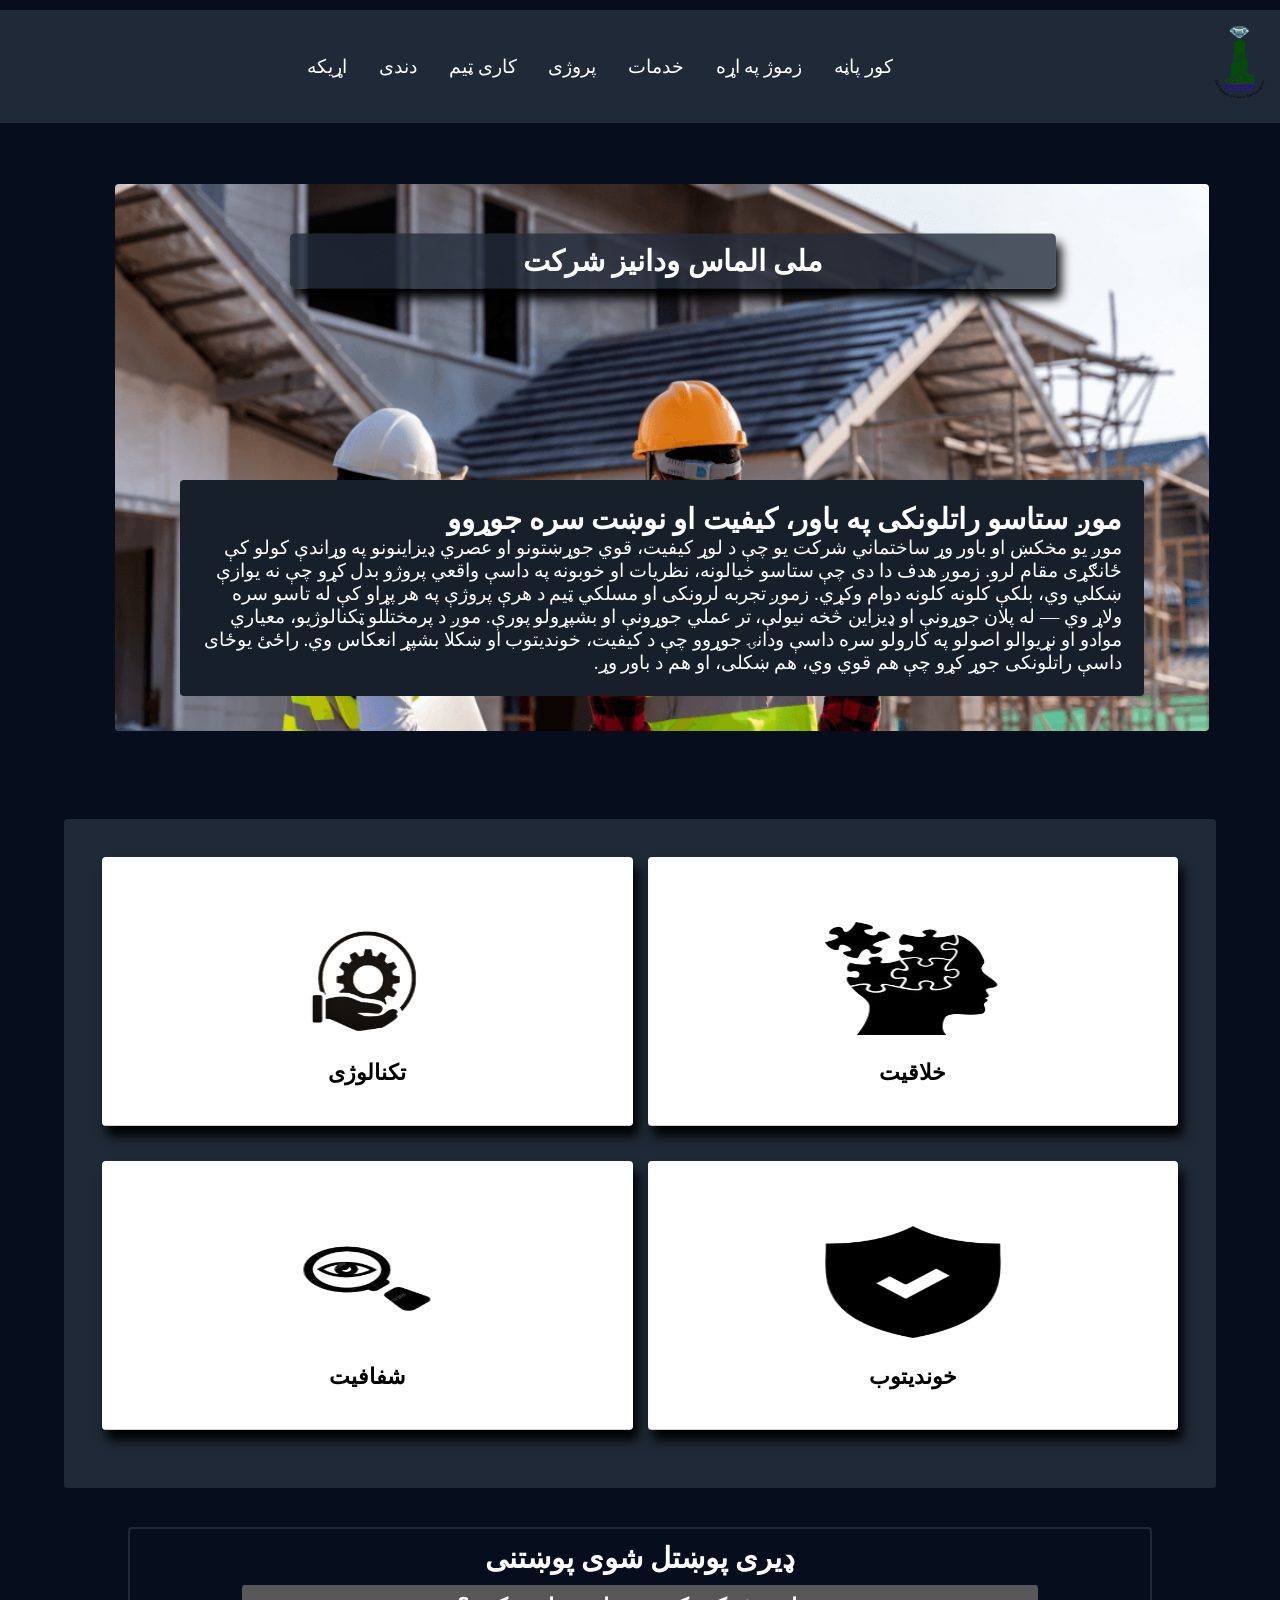
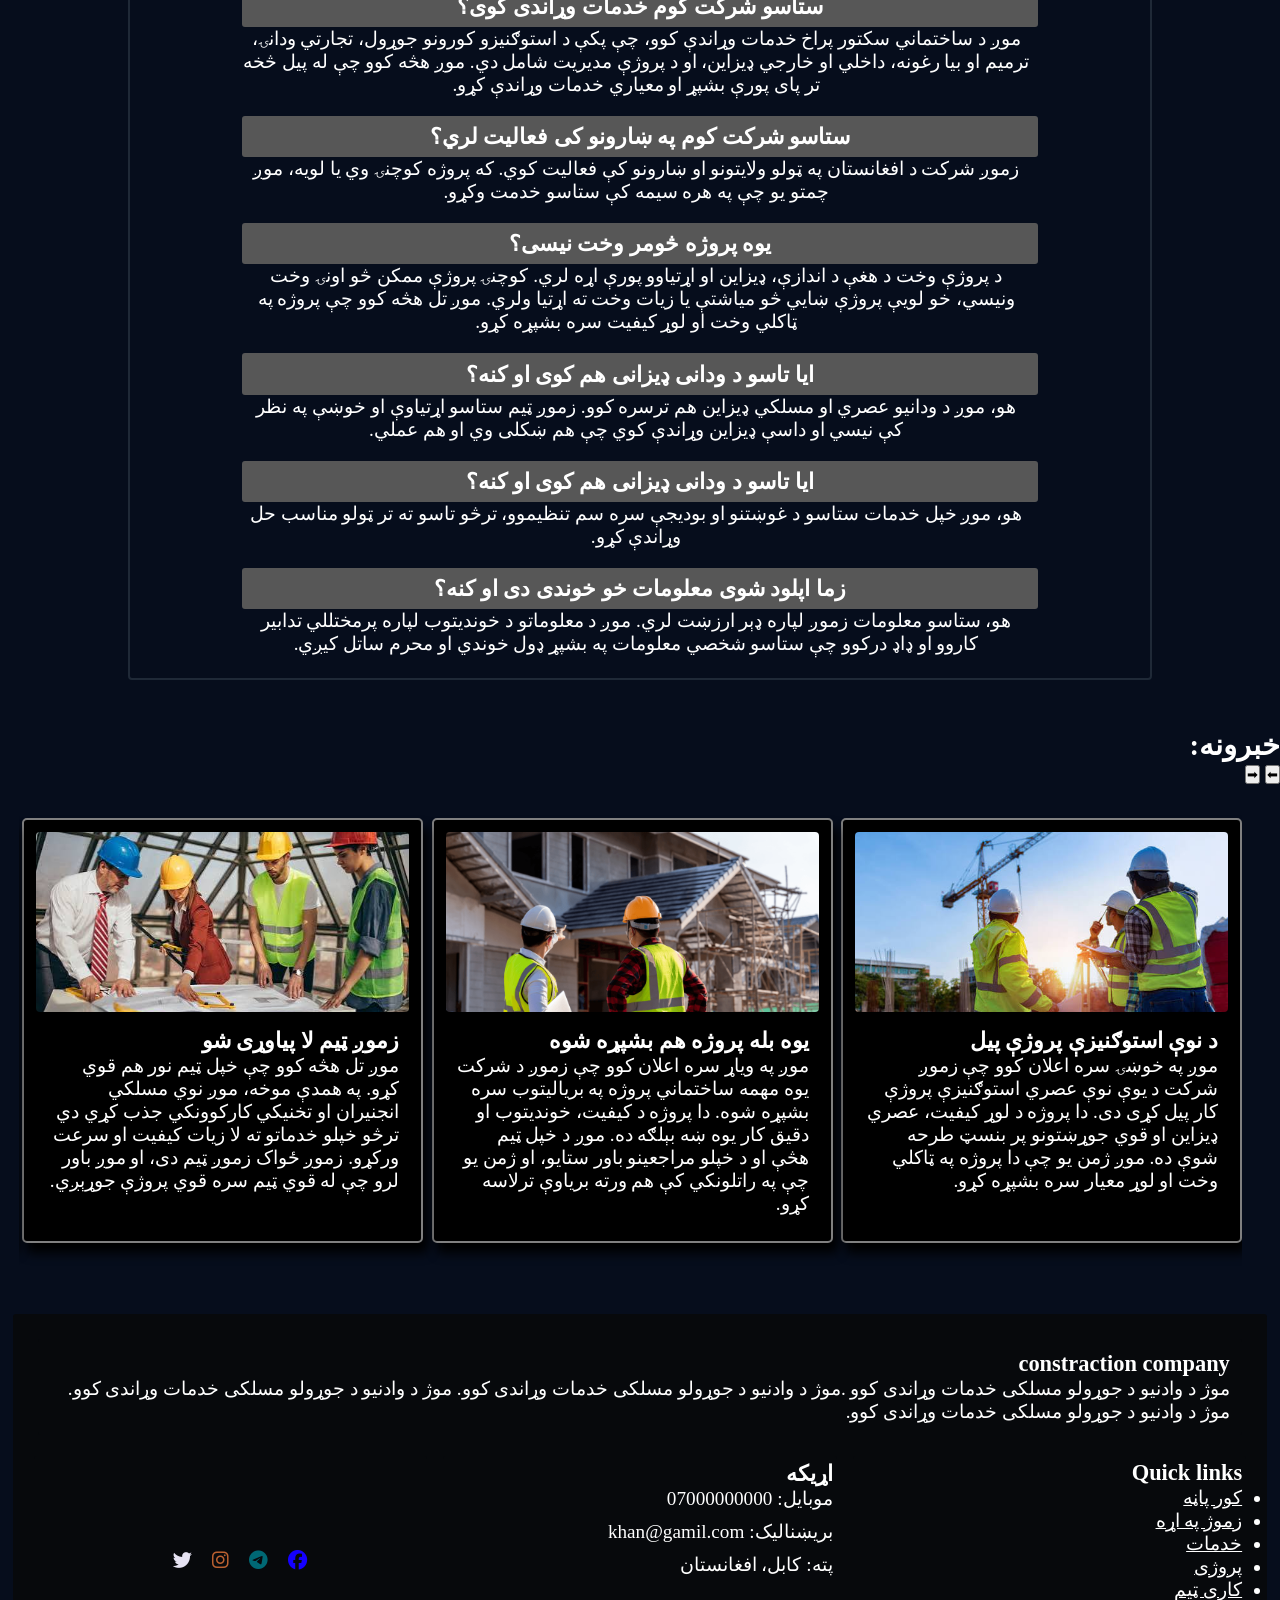
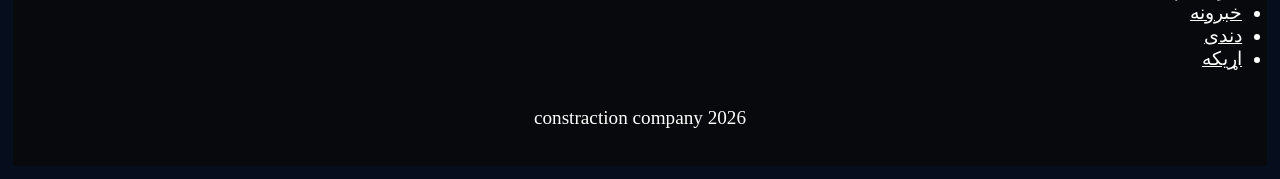
==== index.html @ b36647f8 "about page added and header become sticky" ====
<!DOCTYPE html>
<html lang="ps" dir="rtl">

<head>
    <meta charset="UTF-8">
    <meta name="viewport" content="width=device-width, initial-scale=1.0">
    <link rel="stylesheet" href="https://cdnjs.cloudflare.com/ajax/libs/font-awesome/6.5.0/css/all.min.css">
    <title>mali almas constraction company</title>
    <link rel="stylesheet" href="style/style.css">
    <link rel="stylesheet" href="style/header.css">
    <link rel="stylesheet" href="style/footer.css">
    <link rel="stylesheet" href="images">
    <link rel="stylesheet" href="style/Hero_section.css">
    <link rel="stylesheet" href="style/faq_section.css">
    <link rel="stylesheet" href="style/card-3.css">
</head>


<body>

    <header>
        <nav>
            <div class="navigation">
                <div class="logo">
                    <img src="logo/Logo-removebg-preview.png" alt="">
                </div>
                <div class="menu-bar">
                    <ul class="menu-list">
                        <li><a href="#">کور پاڼه</a></li>
                        <li><a href="about.html">زموژ په اړه</a></li>
                        <li><a href="services.html">خدمات</a></li>
                        <li><a href="project.html">پروژی</a></li>
                        <li><a href="#">کاری ټیم</a></li>
                        <li><a href="#">دندی</a></li>
                        <li><a href="contact.html">اړیکه</a></li>
                    </ul>
                </div>
            </div>
        </nav>
    </header>


    <section id="Hero_section">
        <div class="hero_div">

            <div class="company-name-image">
                <div id="company-name">
                    <h1><b>ملی الماس ودانیز شرکت</b></h1>
                </div>
                <img src="images/hero_section/77.png" alt="">
            </div>
            <br>
            <div id="company_ifno">
                <h2><b>موږ ستاسو راتلونکی په باور، کیفیت او نوښت سره جوړوو</b></h2>
                <p>
                    موږ یو مخکښ او باور وړ ساختماني شرکت یو چې د لوړ کیفیت، قوي جوړښتونو او عصري ډیزاینونو په وړاندې
                    کولو کې ځانګړی مقام لرو. زموږ هدف دا دی چې ستاسو خیالونه، نظریات او خوبونه په داسې واقعي پروژو
                    بدل کړو چې نه یوازې ښکلي وي، بلکې کلونه کلونه دوام وکړي.

                    زموږ تجربه لرونکی او مسلکي ټیم د هرې پروژې په هر پړاو کې له تاسو سره ولاړ وي — له پلان جوړونې او
                    ډیزاین څخه نیولې، تر عملي جوړونې او بشپړولو پورې. موږ د پرمختللو ټکنالوژیو، معیاري موادو او
                    نړیوالو اصولو په کارولو سره داسې ودانۍ جوړوو چې د کیفیت، خوندیتوب او ښکلا بشپړ انعکاس وي.

                    راځئ یوځای داسې راتلونکی جوړ کړو چې هم قوي وي، هم ښکلی، او هم د باور وړ.
                </p>
            </div>
        </div>

    </section>

    <!-- This is feature section  -->
    <section id="cr_tech_sec_cln_section">
        <div id="cr_tech_sec_cln">
            <div class="card"> <!-- creativity card -->
                <div class="card-image">
                    <img src="images/card_image/New/creativity.png" alt="">
                </div>
                <h3>خلاقیت</h3>

                <div class="overlay">
                    <h3>خلاقیت</h3>
                    <p class="card-p"> موږ باور لرو چې هره ودانۍ باید ځانګړې وی. زموږ ټیم د نوښت، تخیل او عصري ډیزاینونو
                        په کارولو
                        سره داسې جوړښتونه رامنځته کوي چې نه یوازې ښکلي وي، بلکې د کاروونکو اړتیاوې هم په بشپړ ډول
                        پوره کړي.
                        موږ هره پروژه د یوې نوې مفکورې په توګه ګورو، چیرته چې د رنګونو، شکلونو او فضاوو ترمنځ توازن
                        رامنځته کوو، ترڅو داسې چاپیریال جوړ شي چې الهام بخښونکی او ژوندی وي.
                        موږ ستاسو خیالونه په داسې خلاقانه واقعیت بدل کوو چې تل به وځلېږي.
                    </p>
                </div>
            </div>
            <div class="card"> <!-- technology card -->
                <div class="card-image">
                    <img src="images/card_image/New/technlogyn.png" alt="">
                </div>
                <h3>تکنالوژی</h3>

                <div class="overlay">
                    <h3>تکنالوژی</h3>
                    <p class="card-p">
                        موږ د نوې ټکنالوژۍ په کارولو سره ساختماني پروسې چټکې، دقیقې او اغېزمنې کوو. زموږ ټیم د
                        پرمختللو سافټویرونو، ډیجیټل ډیزاین او عصري ماشینونو څخه کار اخلي ترڅو هره پروژه په لوړ معیار
                        سره بشپړه شي.
                        له 3D ډیزاین څخه نیولې تر هوښیارو ساختماني حللارو پورې، موږ تل هڅه کوو چې نوښتونه خپلو پروژو
                        کې شامل کړو. دا موږ ته دا توان راکوي چې ستاسو لپاره داسې ودانۍ جوړې کړو چې د راتلونکي
                        اړتیاوې هم پوره کړي.
                    </p>
                </div>
            </div>
            <div class="card"> <!-- securty card -->
                <div class="card-image">
                    <img src="images/card_image/New/securityn.png" alt="">
                </div>
                <h3>خوندیتوب</h3>

                <div class="overlay">
                    <h3>خوندیتوب</h3>
                    <p class="card-p">موږ د هرې پروژې په هر پړاو کې د خوندیتوب اصول په جدي توګه تعقیبوو. زموږ لپاره د
                        کارکوونکو،
                        مراجعینو او چاپیریال خوندیتوب تر هر څه مهم دی.
                        موږ د نړیوالو معیارونو سره سم کار کوو او ډاډ ترلاسه کوو چې ټول ساختماني فعالیتونه په خوندي
                        او کنټرول شوي ډول ترسره شي. زموږ ټیم په دوامداره توګه روزل کیږي ترڅو د خطرونو مخنیوی وکړي او
                        خوندي کاري چاپیریال رامنځته کړي.
                        ځکه چې موږ باور لرو، یو قوي جوړښت هغه دی چې په خوندي ډول جوړ شوی وي.</p>
                </div>
            </div>
            <div class="card"> <!--  clean card -->
                <div class="card-image">
                    <img src="images/card_image/New/cleanN.png" alt="">
                </div>
                <h3>شفافیت</h3>

                <div class="overlay">
                    <h3>شفافیت</h3>
                    <p class="card-p">موږ خپلو مراجعینو سره په بشپړ صداقت او روڼتیا کار کوو. د پروژې له پیل .
                        موږ د لګښتونو، وخت او پرمختګ په اړه صادقانه معلومات وړاندې کوو، ترڅو ستاسو باور لا پیاوړی
                        شي. زموږ هدف یوازې پروژه بشپړول نه دي، بلکې د اوږدمهاله باور جوړول دي.
                        له موږ سره، هر څه واضح، ساده او د باور وړ دي.</p>
                </div>
            </div>
        </div>
    </section>



    <section id="FAQ-section">
        <div class="FAQ-section">
            <div id="faq-title">
                <h2>ډیری پوښتل شوی پوښتنی </h2>
            </div>

            <div class="faq_item">
                <div class="quistion">
                    <h3>ستاسو شرکت کوم خدمات وړاندی کوی؟</h3>
                </div>
                <div class="answer">
                    <p>موږ د ساختماني سکتور پراخ خدمات وړاندې کوو، چې پکې د استوګنیزو کورونو جوړول، تجارتي ودانۍ،
                        ترمیم او بیا رغونه، داخلي او خارجي ډیزاین، او د پروژې مدیریت شامل دي. موږ هڅه کوو چې له پیل
                        څخه تر پای پورې بشپړ او معیاري خدمات وړاندې کړو.
                    </p>
                </div>
            </div>

            <div class="faq_item">
                <div class="quistion">
                    <h3>ستاسو شرکت کوم په ښارونو کی فعالیت لري؟</h3>
                </div>
                <div class="answer">
                    <p>زموږ شرکت د افغانستان په ټولو ولایتونو او ښارونو کې فعالیت کوي. که پروژه کوچنۍ وي یا لویه،
                        موږ چمتو یو چې په هره سیمه کې ستاسو خدمت وکړو.
                    </p>
                </div>
            </div>

            <div class="faq_item">
                <div class="quistion">
                    <h3>یوه پروژه څومر وخت نیسی؟</h3>
                </div>
                <div class="answer">
                    <p>د پروژې وخت د هغې د اندازې، ډیزاین او اړتیاوو پورې اړه لري. کوچنۍ پروژې ممکن څو اونۍ وخت
                        ونیسي، خو لویې پروژې ښایي څو میاشتې یا زیات وخت ته اړتیا ولري. موږ تل هڅه کوو چې پروژه په
                        ټاکلي وخت او لوړ کیفیت سره بشپړه کړو.
                    </p>
                </div>
            </div>

            <div class="faq_item">
                <div class="quistion">
                    <h3>ایا تاسو د ودانی ډیزانی هم کوی او کنه؟</h3>
                </div>
                <div class="answer">
                    <p>
                        هو، موږ د ودانیو عصري او مسلکي ډیزاین هم ترسره کوو. زموږ ټیم ستاسو اړتیاوې او خوښې په نظر کې
                        نیسي او داسې ډیزاین وړاندې کوي چې هم ښکلی وي او هم عملي.
                    </p>
                </div>
            </div>

            <div class="faq_item">
                <div class="quistion">
                    <h3>ایا تاسو د ودانی ډیزانی هم کوی او کنه؟</h3>
                </div>
                <div class="answer">
                    <p>
                        هو، موږ خپل خدمات ستاسو د غوښتنو او بودیجې سره سم تنظیموو، ترڅو تاسو ته تر ټولو مناسب حل
                        وړاندې کړو.
                    </p>
                </div>
            </div>

            <div class="faq_item">
                <div class="quistion">
                    <h3>زما اپلود شوی معلومات خو خوندی دی او کنه؟</h3>
                </div>
                <div class="answer">
                    <p>
                        هو، ستاسو معلومات زموږ لپاره ډېر ارزښت لري. موږ د معلوماتو د خوندیتوب لپاره پرمختللي تدابیر
                        کاروو او ډاډ درکوو چې ستاسو شخصي معلومات په بشپړ ډول خوندي او محرم ساتل کیږي.
                    </p>
                </div>
            </div>
        </div>
    </section>



    <section id="new-section">
        <h2 id="news_header">خبرونه:</h2>

        <div class="controls">
            <button id="slider-left" class="slider-btn" onclick="prevSlide()">⬅</button>
            <button id="slider-right" class="slider-btn" onclick="nextSlide()">➡</button>
        </div>

        <div id="news">

            <div class="com_news">
                <img src="images/news/78.jpeg">
                <div class="news-content">
                    <h3>د نوې استوګنیزې پروژې پیل</h3>
                    <p>
                        موږ په خوښۍ سره اعلان کوو چې زموږ شرکت د یوې نوې عصري استوګنیزې پروژې کار پیل کړی دی. دا
                        پروژه د لوړ کیفیت، عصري ډیزاین او قوي جوړښتونو پر بنسټ طرحه شوې ده.
                        موږ
                        ژمن یو چې دا پروژه په ټاکلي وخت او لوړ معیار سره بشپړه کړو.
                    </p>
                </div>
            </div>

            <div class="com_news">
                <div class="news-image">
                    <img src="images/news/77.png">
                </div>
                <div class="news-content">
                    <h3>یوه بله پروژه هم بشپړه شوه</h3>
                    <p>
                        موږ په ویاړ سره اعلان کوو چې زموږ د شرکت یوه مهمه ساختماني پروژه په بریالیتوب سره بشپړه شوه.
                        دا پروژه د کیفیت، خوندیتوب او دقیق کار یوه ښه بېلګه ده.
                        موږ د خپل ټیم هڅې او د خپلو مراجعینو باور ستایو، او ژمن یو چې په راتلونکي کې هم ورته بریاوې
                        ترلاسه کړو.
                    </p>
                </div>
            </div>

            <div class="com_news">
                <div class="news-image">
                    <img src="images/news/80.jpeg">
                </div>
                <div class="news-content">
                    <h3>زموږ ټیم لا پیاوړی شو</h3>
                    <p>
                        موږ تل هڅه کوو چې خپل ټیم نور هم قوي کړو. په همدې موخه، موږ نوي مسلکي انجنیران او تخنیکي
                        کارکوونکي جذب کړي دي ترڅو خپلو خدماتو ته لا زیات کیفیت او سرعت ورکړو.
                        زموږ ځواک زموږ ټیم دی، او موږ باور لرو چې له قوي ټیم سره قوي پروژې جوړېږي.
                    </p>
                </div>
            </div>

            <div class="com_news">
                <div class="news-image">
                    <img src="images/news/79.jpeg">
                </div>
                <div class="news-content">
                    <h3> د نوې ساختماني ټکنالوژۍ کارول پیل شول</h3>
                    <p>
                        موږ د خپلو خدماتو د لا ښه کولو لپاره نوې ټکنالوژي او پرمختللي وسایل کارول پیل کړي دي. دا به
                        زموږ پروژې لا دقیقې، چټکې او باکیفیته کړي.
                        موږ تل هڅه کوو چې له نوښتونو سره یو ځای واوسو او خپلو مراجعینو ته غوره خدمات وړاندې کړو.
                    </p>
                </div>
            </div>

            <div class="com_news">
                <div class="news-image">
                    <img src="images/news/78.jpeg">
                </div>
                <div class="news-content">
                    <h3>د مراجعینو باور زموږ ستره لاسته راوړنه ده</h3>
                    <p>
                        موږ ویاړو چې زموږ مراجعین زموږ له خدماتو څخه خوښ دي. د هغوی مثبت نظرونه موږ ته دا ځواک راکوي
                        چې لا ښه کار وکړو او خپل معیارونه لوړ وساتو.
                        ستاسو باور زموږ لپاره تر ټولو مهم دی.
                    </p>
                </div>
            </div>

            <div class="com_news">
                <div class="news-image">
                    <img src="images/news/80.jpeg">
                </div>
                <div class="news-content">
                    <h3>زموژ شرکت ودانیزی ، سرک جوړونه</h3>
                    <p>
                        ، ترمیم پروژی نیسی او جوړوی.چی هدف مو د هیواد او خلکو خدمت دی.

                        زموژ شرکت ودانیزی ، سرک جوړونه
                        ، ترمیم پروژی نیسی او جوړوی.چی هدف مو د هیواد او خلکو خدمت دی.
                        زموژ شرکت ودانیزی ، سرک جوړونه
                        ، ترمیم پروژی نیسی او جوړوی.چی هدف مو د هیواد او خلکو خدمت دی.</p>
                </div>
            </div>


        </div>
    </section>


    <footer>

        <div class="footer-about">
            <h3>constraction company</h3>
            <p>موژ د وادنیو د جوړولو مسلکی خدمات وړاندی کوو
                .موژ د وادنیو د جوړولو مسلکی خدمات وړاندی کوو.
                موژ د وادنیو د جوړولو مسلکی خدمات وړاندی کوو.
                موژ د وادنیو د جوړولو مسلکی خدمات وړاندی کوو.
            </p>
        </div>

        <div class="link-contact-secial-link">
            <div class="footer-link">
                <h3>Quick links</h3>
                <ul>
                    <li><a href="#">کور پاڼه</a></li>
                    <li><a href="#">زموژ په اړه</a></li>
                    <li><a href="services.html">خدمات</a></li>
                    <li><a href="#">پروژی</a></li>
                    <li><a href="#">کاری ټیم</a></li>
                    <li><a href="#">خبرونه</a></li>
                    <li><a href="#">دندی</a></li>
                    <li><a href="#">اړیکه</a></li>
                </ul>
            </div>

            <div class="footer-contact">
                <h3>اړیکه</h3>
                <p>موبایل: 07000000000</p>
                <p>بریښنالیک: khan@gamil.com</p>
                <p> پته: کابل، افغانستان</p>
            </div>

            <div class="social_media_link">
                <a href="" style="color: rgb(21, 0, 255);"><i class="fa-brands fa-facebook"></i></a>
                <a href="" style="color: rgb(0, 104, 116);"><i class="fa-brands fa-telegram"></i></a>
                <a href="" style="color: rgb(186, 97, 49);"><i class="fa-brands fa-instagram"></i></a>
                <a href="" style="color: rgb(230, 227, 243);"><i class="fa-brands fa-twitter"></i></a>
            </div>

        </div>



        <div class="copy-right">
            <p>2026 constraction company</p>
        </div>
        </div>
    </footer>

</body>

</html>
---- style/style.css ----
* {
    margin: 0;
    padding: 0;
    box-sizing: border-box;
}

html {
    font-size: 16px;
}

body {
    background-color: rgb(6, 13, 28);
    color: white;
    margin: auto;
    font-size: 1.2rem;
}

section {
    margin: auto;
    margin-bottom: 5rem;
}

#new-section {
    position: relative;
}

/* Slider */
#news {
    position: relative;
    display: flex;
    overflow-x: auto;
    scroll-behavior: smooth;
    scroll-snap-type: x mandatory;
    gap: 0.5%;
    padding: 1rem;
    margin: 1.1rem;
    margin-right: 4rem;
    margin-left: 2rem;
}

#news::-webkit-scrollbar {
    display: none;
}

.com_news {
    width: 100%;
    border: 2px solid gray;
    scroll-snap-align: start;
    border-radius: 5px;
    flex-shrink: 0;
    background: #000000;
    padding: 12px;
    margin: 1.4rem;
    box-shadow: rgb(0, 0, 0) 5px 10px 11px;
}

.com_news img {
    width: 100%;
    height: 180px;
    object-fit: cover;
    border-radius: 4px;
}

.news-content {
    padding: 3px;
}




@media (min-width: 601px) and (max-width: 991px) {
    .news-content {
        padding: 10px;
    }

    html {
        font-size: 18px;
    }

    body {
        font-size: 1.6rem;
    }

    .com_news {
        width: calc(50% - 10px);
    }

    #Hero_section .hero_div {
        flex-direction: row;
        justify-content: space-between;
        align-items: center;
    }
}


@media (min-width: 992px) {
    .news-content {
        padding: 10px;
    }

    html {
        font-size: 18px;
    }

    body {
        font-size: 1.6rem;
    }

    #Hero_section {
        width: 95%;
        margin: 10px;
    }

    #Hero_section .hero_div {
        flex-direction: row;
        justify-content: space-between;
        align-items: normal;
    }

    .news {
        gap: 14px;
        padding: 2rem;
        margin: 2rem;
        margin-right: 1rem;
    }

    .com_news {
        width: 33.3%;
        margin-left: 0.1rem;
        margin-right: 0.2rem;
    }

    #cr_tech_sec_cln {
        display: flex;
        flex-wrap: wrap;
        justify-content: space-between;
    }

    .card {
        width: 23%;
        margin-bottom: 20px;
    }

}
---- style/header.css ----
* {
    margin: 0;
    padding: 0;
    box-sizing: border-box;
}

header {
    display: none;
    margin-bottom: 15px;
    width: 100%;
    margin: 0%;
    margin-top: 10px;
    margin-bottom: 10px;
}



.navigation {
    display: flex;
    justify-content: space-between;
    align-items: center;
    background-color: rgb(31, 41, 55);
    /* height: 9%; */
}


.logo {
    display: flex;
    justify-content: flex-start;
    width: 80px;
    height: auto;
}

.logo img {
    width: 100%;
    height: 90%;
    display: block;
}

.menu-bar {
    flex: 1;
    display: flex;
    justify-content: center;
}

.menu-list {
    display: flex;
    flex-direction: row;
    list-style: none;
    gap: 3.3rem;
    position: relative;
}

.menu-list a {
    text-decoration: none;
    color: white;
    position: relative;
}

.menu-list a::after {
    content: "";
    position: absolute;
    right: 0;
    bottom: -5px;
    width: 0;
    height: 2px;
    background-color: white;
    transition: width 0.5s ease;
}

.menu-list a:hover::after {
    width: 100%;
}

@media (min-width: 992px) {
    header {
        display: block;
        position: sticky;
        top: 10px;
        z-index: 1000;
        background-color: rgb(31, 41, 55);
        display: block;
    }

    body {
        font-size: 2rem;
    }

    .menu-list {
        gap: 3.3rem;
    }
}

@media (min-width: 601px) and (max-width: 991px) {

    header {
        display: block;
        position: sticky;
        top: 2px;
        z-index: 1000;
        background-color: rgb(31, 41, 55);
        display: block;
    }

    body {
        font-size: 2rem;
    }

    .navigation {
        width: 100%;
    }

    header {
        width: 100%;
        margin-bottom: 15px;
    }

    .menu-list {
        gap: 2rem;
        width: 100%;
        align-items: center;
        justify-content: center;
    }
}
---- style/footer.css ----
footer {
    background-color: rgb(7, 9, 12);
    color: white;
    margin: 1%;
    padding: 1%;
    border-radius: 3px;
}

.link-contact-secial-link {
    display: grid;
    grid-template-columns: 1fr 1fr;
}


.link-contact-secial-link div {
    margin: 2%;
    background-color: rgb(7, 9, 12);

}

.footer-about,
.footer-contact,
.footer-link,
.social_media_link,
.copy-right {
    background-color: rgb(7, 9, 12);
    margin: 1%;
    padding: 1%;
    border-radius: 3px;

}
.copy-right{
    text-align: center;
}
.footer-contact p {
    margin-bottom: 10px;
}

.fa-brands {
    margin-bottom: 10px;
    margin-left: 20px;
}

.footer-link a {
    color: white;
}

.copy-right {
    justify-items: center;
}

.social_media_link {
    display: flex;
    flex-direction: row;
    justify-content: center;
    align-items: center;
}



@media (min-width: 601px) and (max-width: 991px) {
    .link-contact-secial-link {
        display: grid;
        grid-template-columns: 1fr 1fr 1fr;
    }
}


@media (min-width: 992px) {
    .link-contact-secial-link {
        display: grid;
        grid-template-columns: 1fr 1fr 1fr;
    }
}
---- style/Hero_section.css ----
* {
    margin: 0;
    padding: 0;
    box-sizing: border-box;
}

#Hero_section {
    margin-top: 20px;
}

.hero_div {
    position: relative;
    border-radius: 4px;
    width: 90%;
    margin: 5%;
}

.company-name-image {
    position: relative;
    height: 50%;
    overflow-y: hidden;
}

.company-name-image img {
    width: 100%;
    border-radius: 4px;
}

#company-name {
    position: absolute;
    height: 10%;
    width: 70%;
    text-align: center;
    text-justify: auto;
    background-color: rgba(36, 44, 59, 0.8);
    top: 14%;
    left: 50%;
    padding: 35px;
    border-radius: 5px;
    margin-left: 1%;
    padding-top: 1%;
    transform: translate(-50%, -50%);
    box-shadow: rgb(0, 0, 0) 5px 10px 11px;

}

#company_ifno {
    margin: 1%;
    padding: 2%;
    background-color: rgb(23, 31, 43);
    border-radius: 4px;
    transition: all 0.6s ease;
}

#company_ifno:hover {
    transform: scale(1.05);
    box-shadow: rgb(0, 0, 0) 5px 10px 20px;
}


@media (min-width: 992px) {

    #company_ifno {
        position: absolute;
        bottom: 9%;
        right: 5%;
        left: 5%;
        margin: 1%;
        padding: 2%;
        background-color: rgb(23, 31, 43);
        border-radius: 4px;
    }


    #company-name {
        /* font-size: 2rem; */
        text-align: center;
        /* padding: 1%; */
    }
}
---- style/faq_section.css ----
* {
    margin: 0;
    padding: 0;
    box-sizing: border-box;
}

html {
    font-size: 0.6rem;
}

.faq_item {
    margin-bottom: 1%;
}

.FAQ-section {
    display: flex;
    flex-direction: column;
    align-items: center;
    text-align: center;
    padding: 1%;
    width: 80%;
    margin: auto;
    border: 2px solid rgb(31, 41, 55);
    border-radius: 4px;
}

.faq_item {
    width: 80%;
    margin: 10px 0;

}

.quistion {
    height: 9%;
    padding: 0.9%;
    background-color: rgb(87, 87, 87);
    border-radius: 3px;
}

.answer {
    padding-right: 1%;
    display: none;               /*when create javascript file remove it   */
}

#faq-title {
    justify-items: center;
}


@media (min-width: 601px) and (max-width: 1023px) {
    .answer {
        display: block;
        /*when create javascript file remove it   */
    }
}

@media (min-width: 1024px) {
    .answer {
        display: block;
        /*when create javascript file remove it   */
    }
}
---- style/card-3.css ----
* {
    margin: 0;
    padding: 0;
    box-sizing: border-box;
}

#cr_tech_sec_cln_section {
    background-color: rgb(31, 41, 55);
    height: auto;
    margin: auto;
    margin-bottom: 50px;
    border-radius: 4px;
    padding: 3rem 0;
    width: 90%;
}

#cr_tech_sec_cln {
    display: grid;
    grid-template-columns: 1fr;
    gap: 15px;
    padding: 1rem;
    margin: 0 auto;
    width: 95%;

}

.card {
    position: relative;
    display: flex;
    flex-direction: column;
    height: 28rem;
    width: 100%;
    max-width: 100%;
    justify-content: center;
    align-items: center;
    background-color: white;
    border-radius: 4px;
    color: black;
    overflow: hidden;
    margin-bottom: 20px;
    box-shadow: rgb(0, 0, 0) 5px 10px 11px;
}

.card-p {
    font-size: 1.5rem;
}

.card-image {
    display: flex;
    flex-direction: column;
    justify-content: center;
    align-items: center;
    height: auto;
    height: 60%;
    width: 80%;
}

.card-image img {
    height: 70%;
    width: 55%;
}

.overlay {
    position: absolute;
    top: 0;
    left: 0;
    width: 100%;
    height: 100%;
    background: rgba(0, 0, 0, 0.9);
    color: white;
    display: flex;
    flex-direction: column;
    justify-content: center;
    align-items: center;
    text-align: center;
    transform: translateY(100%);
    transition: 0.6s;
}

.overlay p {
    padding: 1%;
}

.card:hover .overlay {
    transform: translateY(0);
}

@media (min-width: 601px) and (max-width: 991px) {
    .card-p {
        font-size: 1.6rem;
    }

    #cr_tech_sec_cln_section {
        width: 90%;
        margin-bottom: 4rem;
    }

    #cr_tech_sec_cln {
        grid-template-columns: repeat(2, 1fr);

    }

    .card {
        margin-bottom: 20px;
    }

    .card-image {
        width: 80%;
    }

    .card-image img {
        width: 55%;
    }

}


@media (min-width: 992px) {
    .card-p {
        font-size: 2rem;
    }

    #cr_tech_sec_cln_section {
        width: 90%;
        margin-bottom: 4rem;
    }

    #cr_tech_sec_cln {
        grid-template-columns: repeat(2, 1fr);

    }

    .card {
        margin-bottom: 20px;
    }

    .card-image {
        width: 80%;
    }

    .card-image img {
        width: 50%;
    }
}
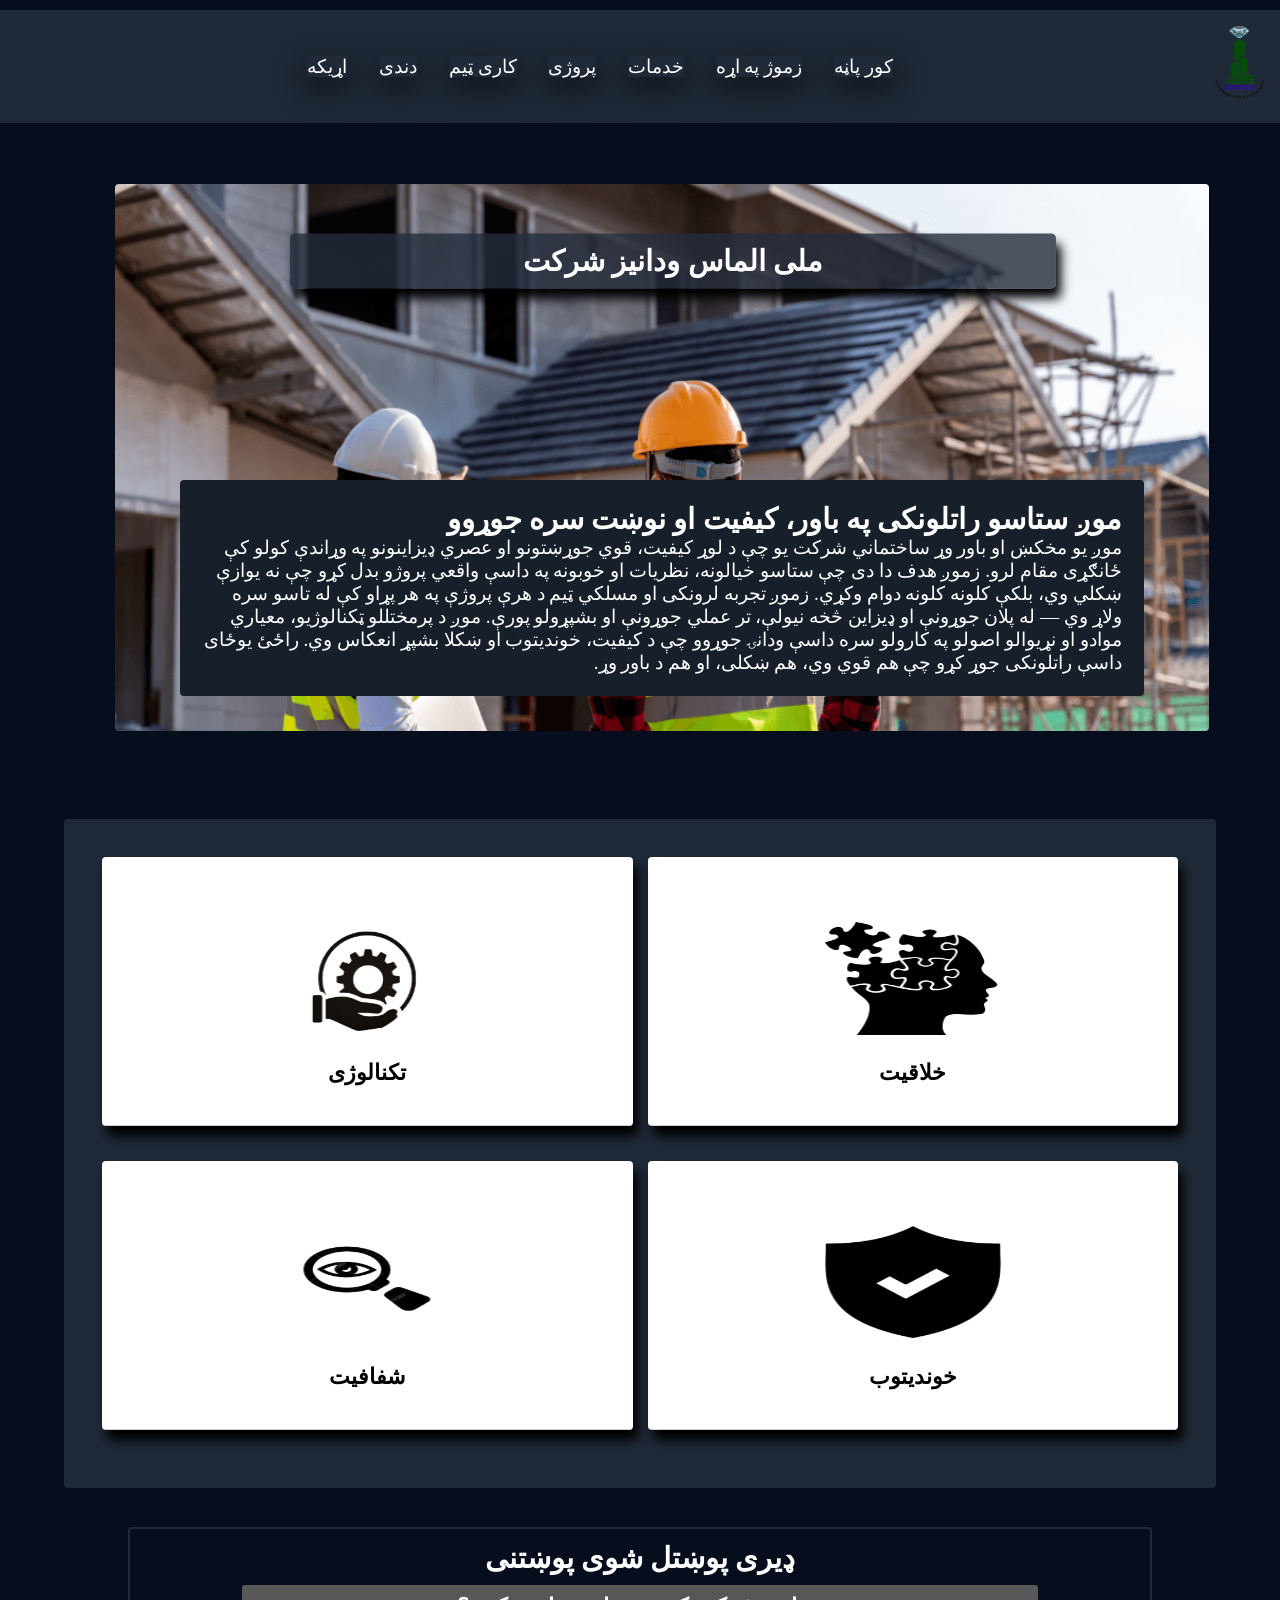
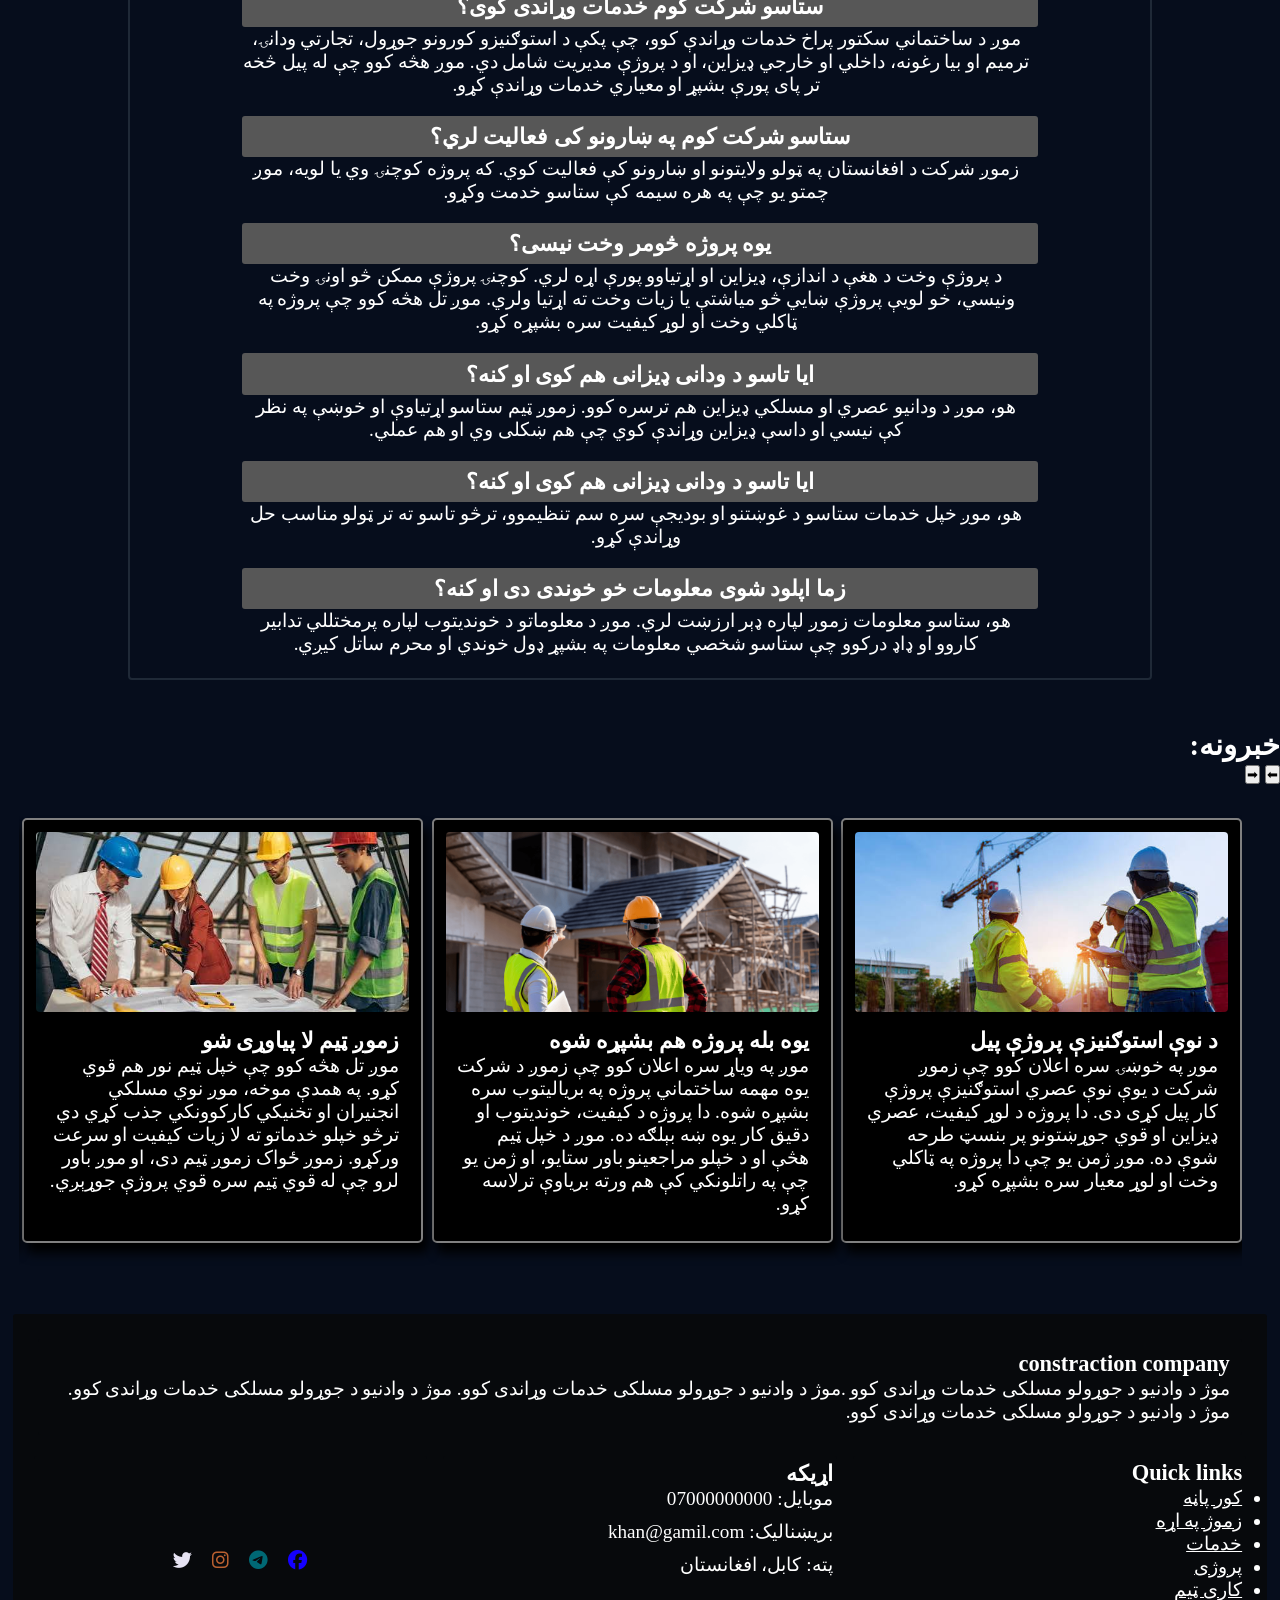
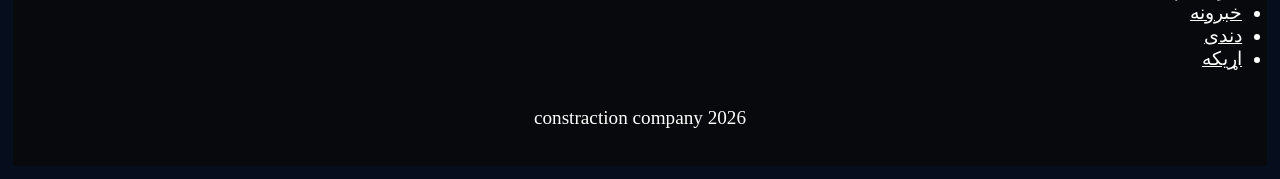
==== commit 774f3f94: "project publishing and applying for porject are added" ====
--- a/index.html
+++ b/index.html
@@ -31,7 +31,7 @@
                         <li><a href="services.html">خدمات</a></li>
                         <li><a href="project.html">پروژی</a></li>
                         <li><a href="#">کاری ټیم</a></li>
-                        <li><a href="#">دندی</a></li>
+                        <li><a href="job.html">دندی</a></li>
                         <li><a href="contact.html">اړیکه</a></li>
                     </ul>
                 </div>
--- a/style/header.css
+++ b/style/header.css
@@ -55,6 +55,7 @@
     text-decoration: none;
     color: white;
     position: relative;
+    box-shadow: rgb(0, 0, 0, 0.6) 0 10px 30px 1px;
 }
 
 .menu-list a::after {
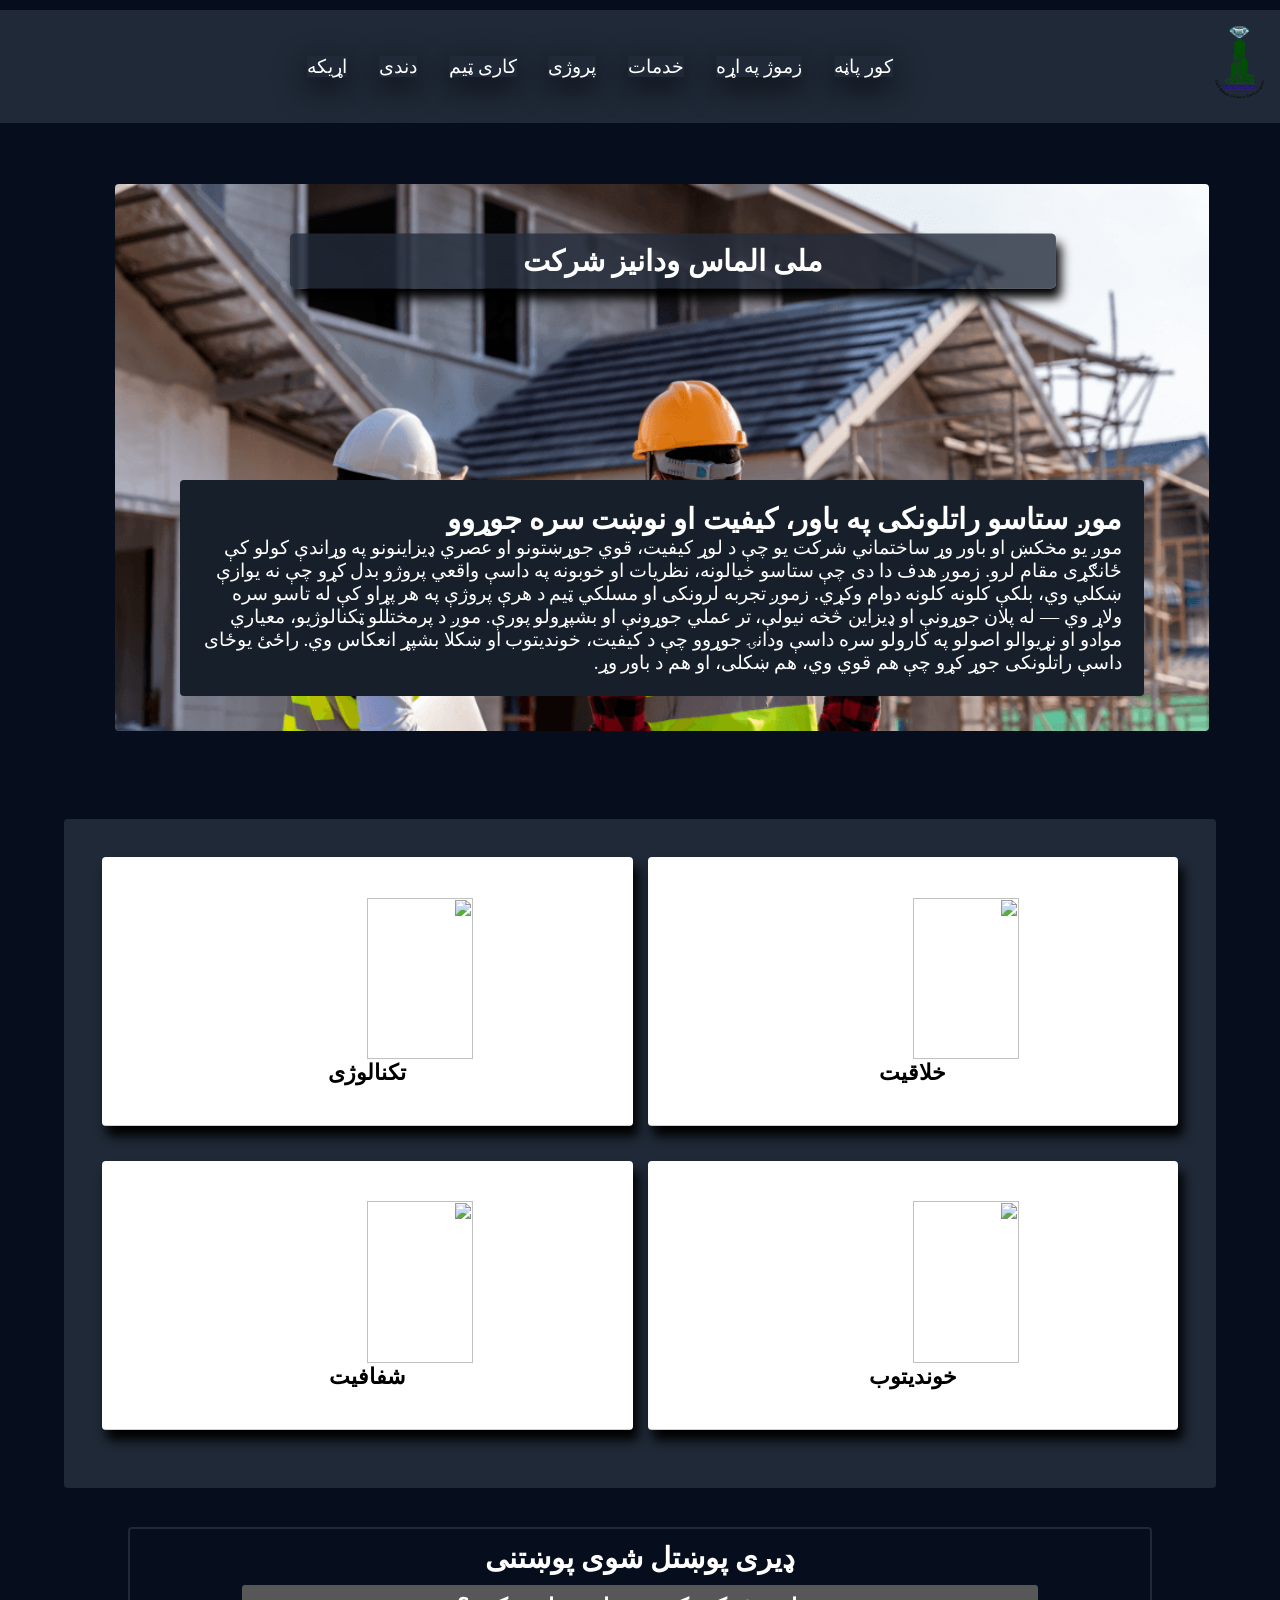
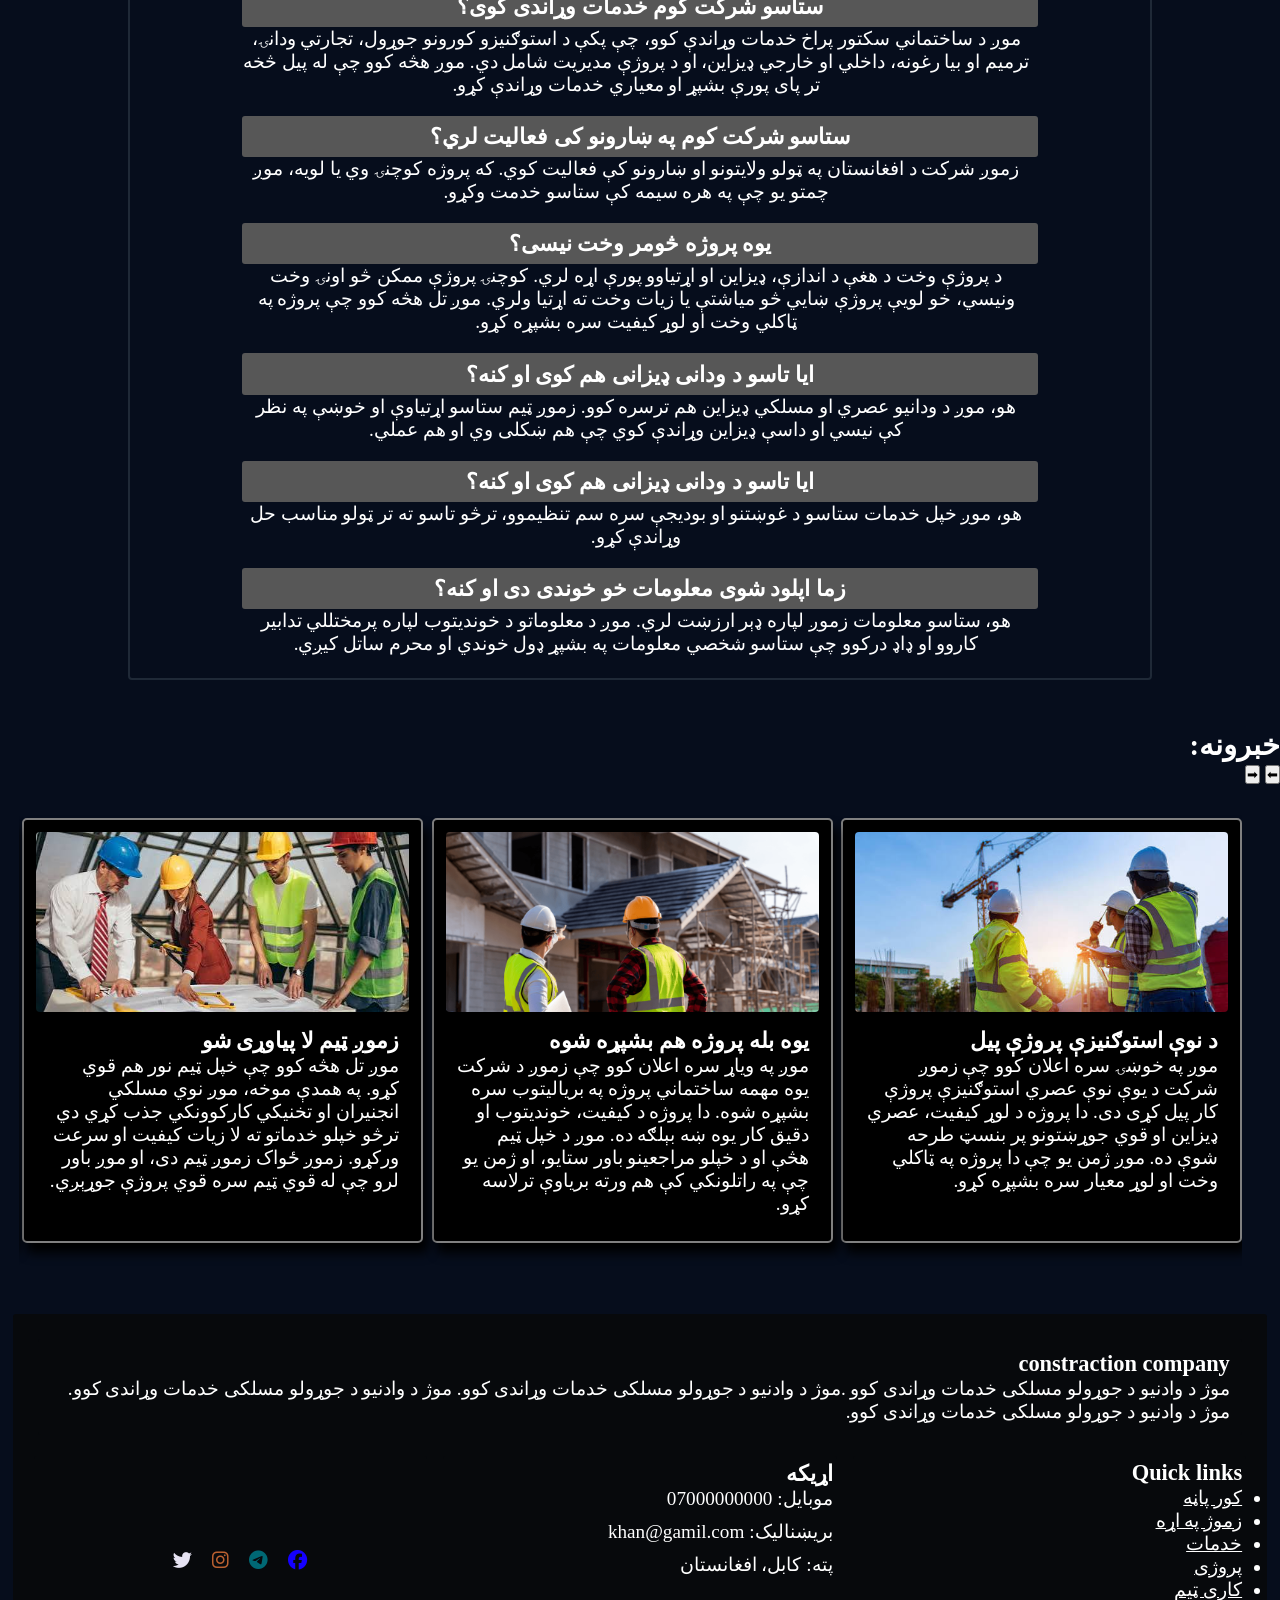
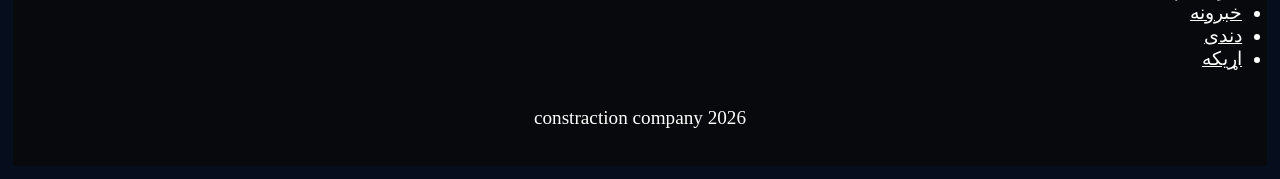
==== commit 077d84bc: "index page online image added instead of offline" ====
--- a/index.html
+++ b/index.html
@@ -73,7 +73,9 @@
         <div id="cr_tech_sec_cln">
             <div class="card"> <!-- creativity card -->
                 <div class="card-image">
-                    <img src="images/card_image/New/creativity.png" alt="">
+                    <img src="https://static.vecteezy.com/system/resources/previews/023/900/645/non_2x/bulb-creative-idea-icon-vector.jpg"
+                        alt="">
+                    <!-- <img src="images/card_image/New/creativity.png" alt=""> -->
                 </div>
                 <h3>خلاقیت</h3>
 
@@ -91,7 +93,9 @@
             </div>
             <div class="card"> <!-- technology card -->
                 <div class="card-image">
-                    <img src="images/card_image/New/technlogyn.png" alt="">
+                    <!-- <img src="images/card_image/New/technlogyn.png" alt=""> -->
+                    <img src="https://static.vecteezy.com/system/resources/previews/048/768/612/original/digital-technology-gear-icon-concept-network-sign-and-symbol-vector.jpg"
+                        alt="">
                 </div>
                 <h3>تکنالوژی</h3>
 
@@ -109,7 +113,9 @@
             </div>
             <div class="card"> <!-- securty card -->
                 <div class="card-image">
-                    <img src="images/card_image/New/securityn.png" alt="">
+                    <img src="https://img.freepik.com/premium-vector/cyber-protection-vector-linear-cloud-computing-line-icon_705714-981.jpg?w=2000"
+                        alt="">
+                    <!-- <img src="images/card_image/New/securityn.png" alt=""> -->
                 </div>
                 <h3>خوندیتوب</h3>
 
@@ -126,7 +132,8 @@
             </div>
             <div class="card"> <!--  clean card -->
                 <div class="card-image">
-                    <img src="images/card_image/New/cleanN.png" alt="">
+                    <img src="https://www.svgrepo.com/show/375208/transparent.svg" alt="">
+                    <!-- <img src="images/card_image/New/cleanN.png" alt=""> -->
                 </div>
                 <h3>شفافیت</h3>
 
--- a/style/card-3.css
+++ b/style/card-3.css
@@ -52,12 +52,12 @@
     align-items: center;
     height: auto;
     height: 60%;
-    width: 80%;
+    width: 100%;
 }
 
 .card-image img {
-    height: 70%;
-    width: 55%;
+    height: 100%;
+    width: 70%;
 }
 
 .overlay {
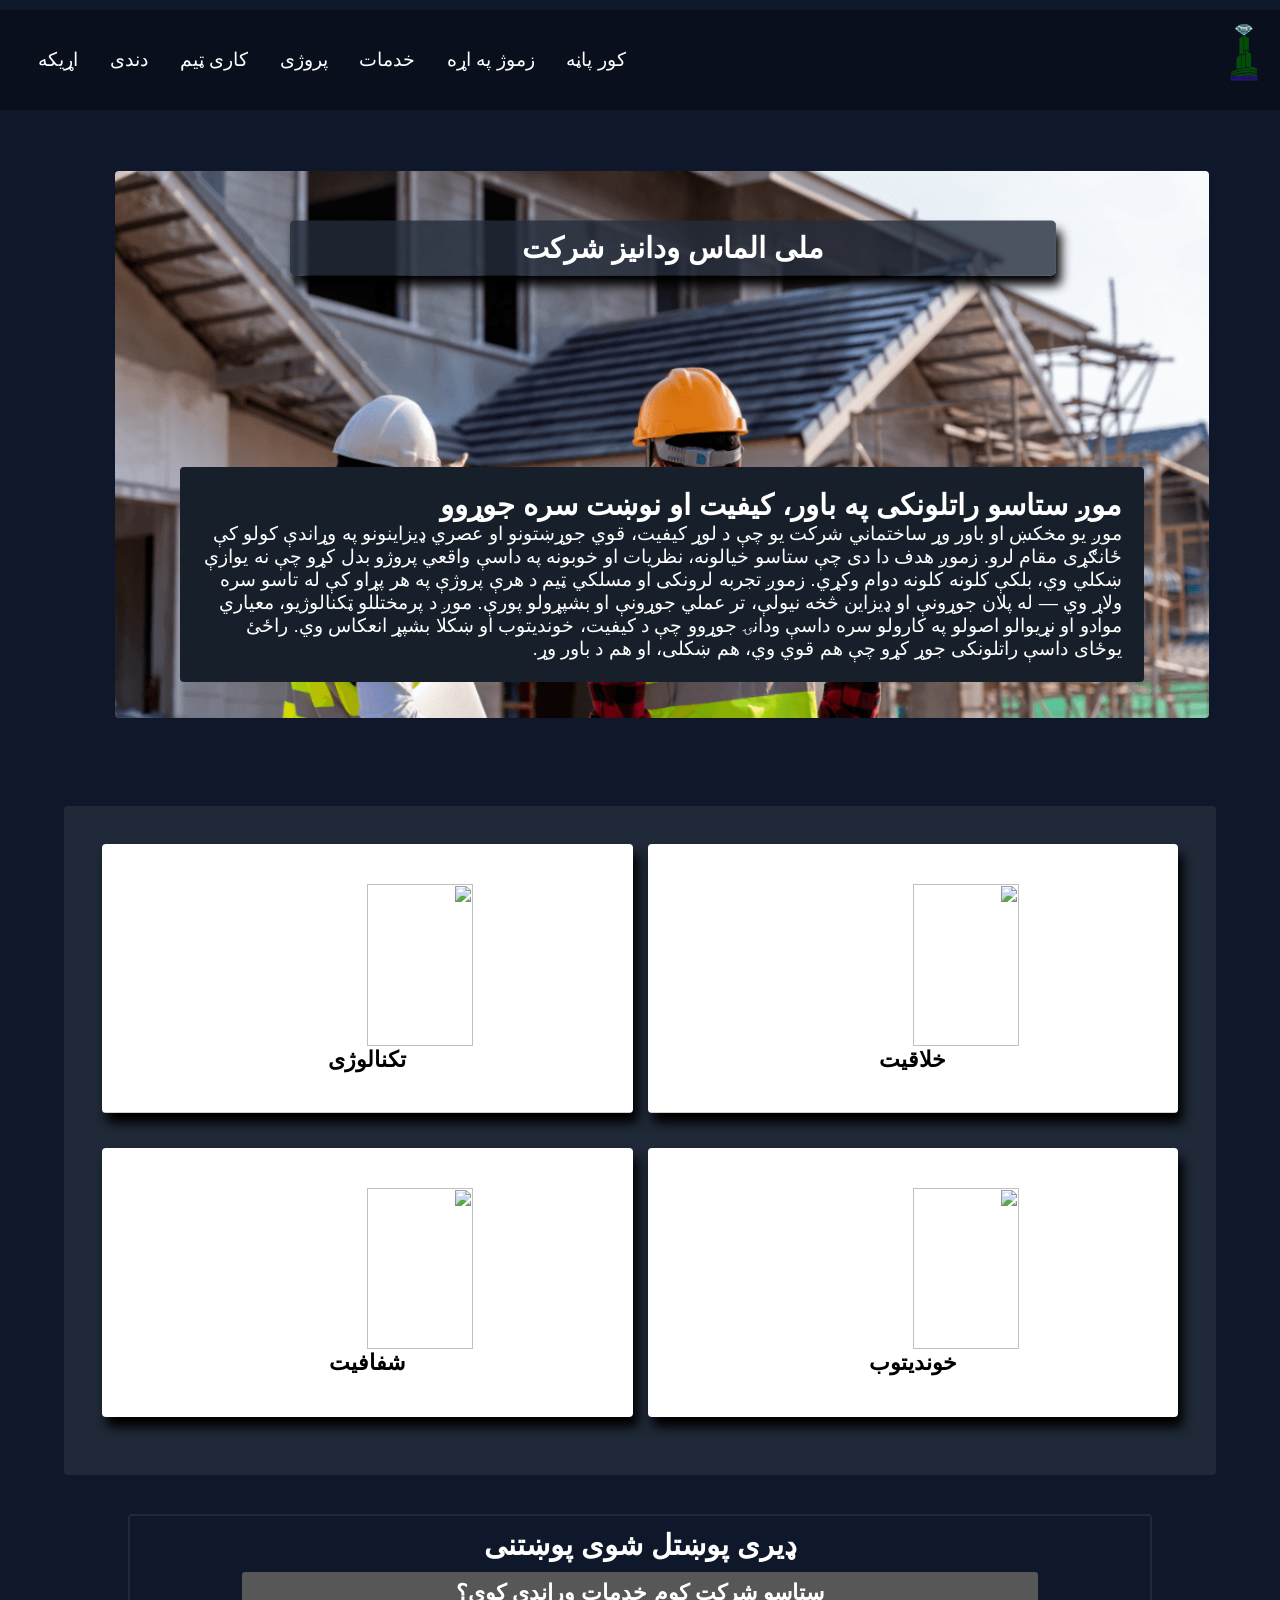
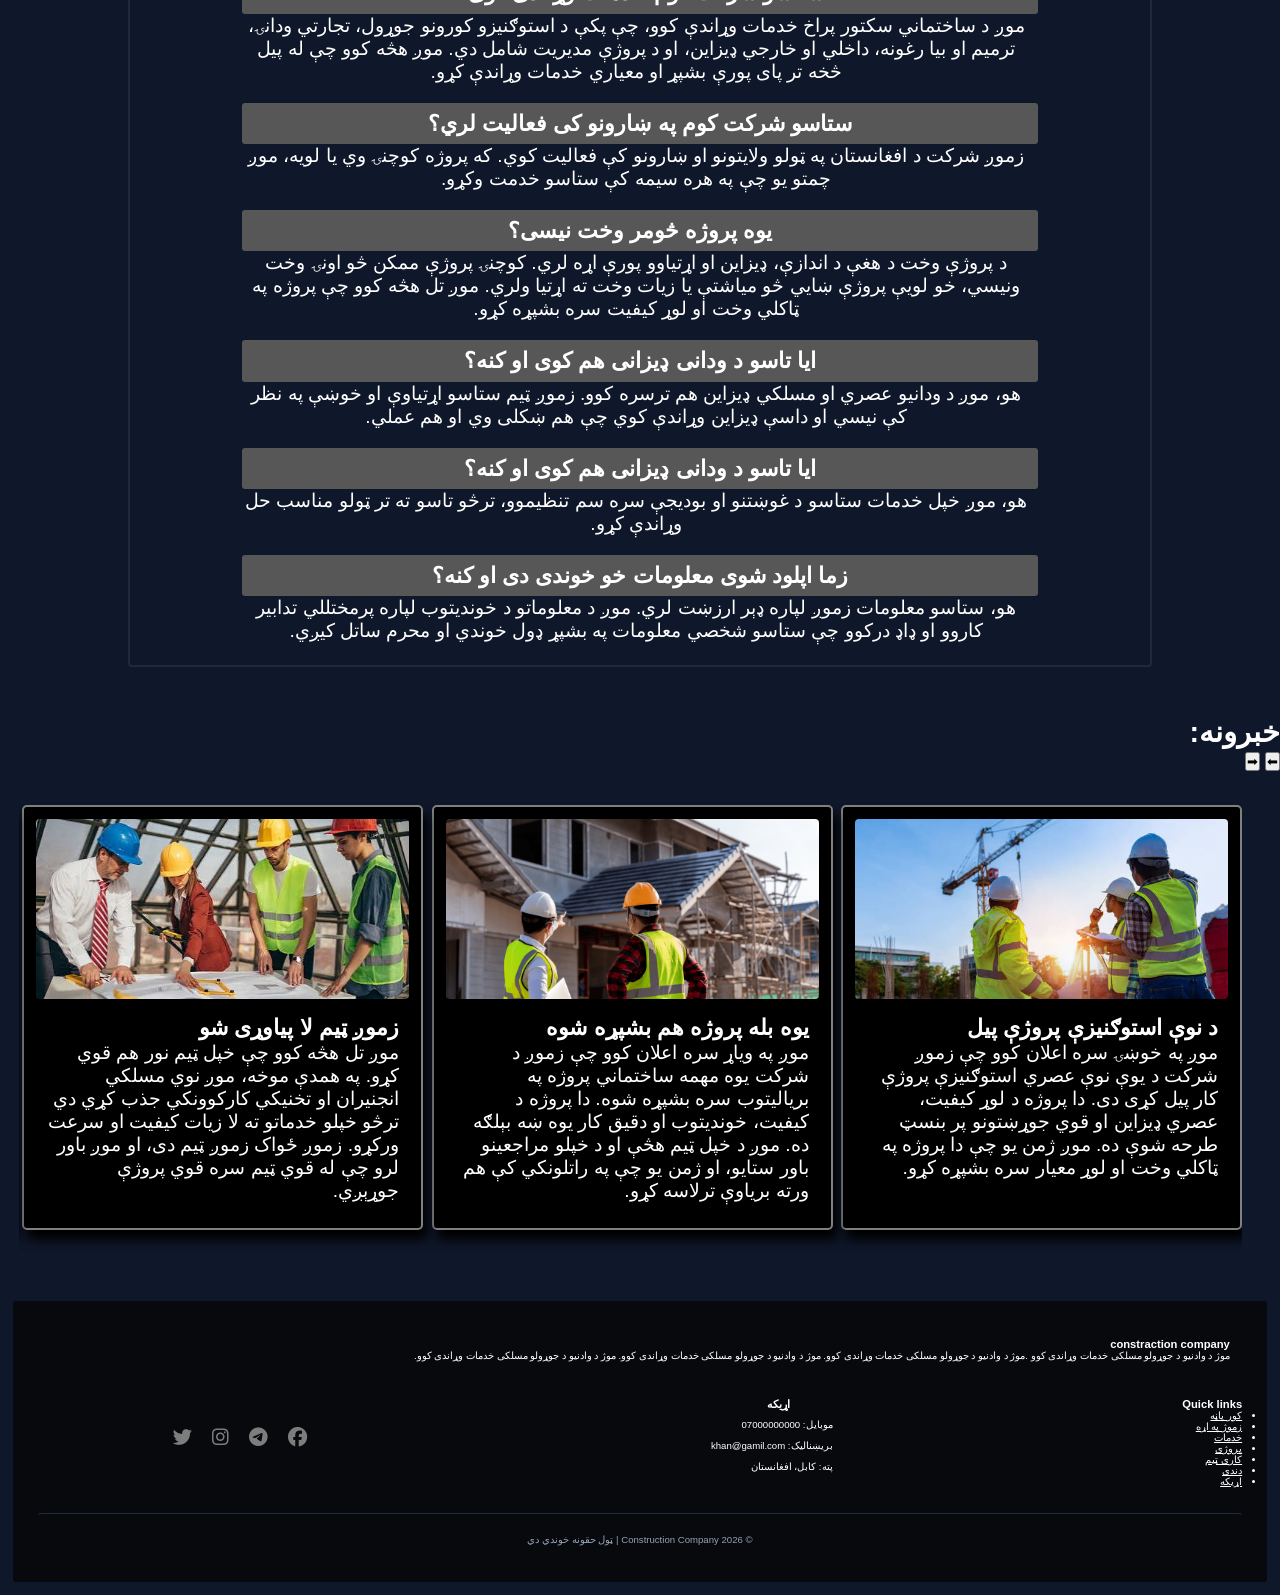
==== commit 324953de: "team page added and some changes in the header and footer and all link which before it is place were" ====
--- a/index.html
+++ b/index.html
@@ -30,7 +30,7 @@
                         <li><a href="about.html">زموژ په اړه</a></li>
                         <li><a href="services.html">خدمات</a></li>
                         <li><a href="project.html">پروژی</a></li>
-                        <li><a href="#">کاری ټیم</a></li>
+                        <li><a href="team.html">کاری ټیم</a></li>
                         <li><a href="job.html">دندی</a></li>
                         <li><a href="contact.html">اړیکه</a></li>
                     </ul>
@@ -347,14 +347,13 @@
             <div class="footer-link">
                 <h3>Quick links</h3>
                 <ul>
-                    <li><a href="#">کور پاڼه</a></li>
-                    <li><a href="#">زموژ په اړه</a></li>
+                    <li><a href="index.html">کور پاڼه</a></li>
+                    <li><a href="about.html">زموژ په اړه</a></li>
                     <li><a href="services.html">خدمات</a></li>
-                    <li><a href="#">پروژی</a></li>
-                    <li><a href="#">کاری ټیم</a></li>
-                    <li><a href="#">خبرونه</a></li>
-                    <li><a href="#">دندی</a></li>
-                    <li><a href="#">اړیکه</a></li>
+                    <li><a href="project.html">پروژی</a></li>
+                    <li><a href="team.html">کاری ټیم</a></li>
+                    <li><a href="job.html">دندی</a></li>
+                    <li><a href="contact.html">اړیکه</a></li>
                 </ul>
             </div>
 
@@ -366,18 +365,15 @@
             </div>
 
             <div class="social_media_link">
-                <a href="" style="color: rgb(21, 0, 255);"><i class="fa-brands fa-facebook"></i></a>
-                <a href="" style="color: rgb(0, 104, 116);"><i class="fa-brands fa-telegram"></i></a>
-                <a href="" style="color: rgb(186, 97, 49);"><i class="fa-brands fa-instagram"></i></a>
-                <a href="" style="color: rgb(230, 227, 243);"><i class="fa-brands fa-twitter"></i></a>
-            </div>
-
-        </div>
-
-
-
+                    <a href="#" style="color: rgb(125, 125, 125);"><i class="fa-brands fa-facebook"></i></a>
+                    <a href="#" style="color: rgb(125, 125, 125);"><i class="fa-brands fa-telegram"></i></a>
+                    <a href="#" style="color: rgb(125, 125, 125);"><i class="fa-brands fa-instagram"></i></a>
+                    <a href="#" style="color: rgb(125, 125, 125);"><i class="fa-brands fa-twitter"></i></a>
+                </div>
+            </div>
+        </div>
         <div class="copy-right">
-            <p>2026 constraction company</p>
+            <p>© 2026 Construction Company | ټول حقونه خوندي دي</p>
         </div>
         </div>
     </footer>
--- a/style/style.css
+++ b/style/style.css
@@ -9,7 +9,8 @@
 }
 
 body {
-    background-color: rgb(6, 13, 28);
+    font-family: 'Segoe UI', Tahoma, Geneva, Verdana, sans-serif;
+    background: rgb(15, 23, 42);
     color: white;
     margin: auto;
     font-size: 1.2rem;
@@ -92,6 +93,9 @@
     }
 }
 
+footer {
+    font-size: 0.8rem;
+}
 
 @media (min-width: 992px) {
     .news-content {
--- a/style/header.css
+++ b/style/header.css
@@ -19,8 +19,7 @@
     display: flex;
     justify-content: space-between;
     align-items: center;
-    background-color: rgb(31, 41, 55);
-    /* height: 9%; */
+    background: rgb(10, 15, 30);
 }
 
 
@@ -32,15 +31,16 @@
 }
 
 .logo img {
-    width: 100%;
-    height: 90%;
+    max-height: 100px;
+    width: auto;
     display: block;
 }
 
 .menu-bar {
     flex: 1;
     display: flex;
-    justify-content: center;
+    justify-content: flex-end;
+    margin-left: 3%;
 }
 
 .menu-list {
@@ -55,7 +55,6 @@
     text-decoration: none;
     color: white;
     position: relative;
-    box-shadow: rgb(0, 0, 0, 0.6) 0 10px 30px 1px;
 }
 
 .menu-list a::after {
@@ -79,7 +78,8 @@
         position: sticky;
         top: 10px;
         z-index: 1000;
-        background-color: rgb(31, 41, 55);
+        /* background-color: rgb(31, 41, 55); */
+        background: rgb(10, 15, 30);
         display: block;
     }
 
--- a/style/footer.css
+++ b/style/footer.css
@@ -4,6 +4,7 @@
     margin: 1%;
     padding: 1%;
     border-radius: 3px;
+    font-size: 0.7rem;
 }
 
 .link-contact-secial-link {
@@ -27,11 +28,18 @@
     margin: 1%;
     padding: 1%;
     border-radius: 3px;
+}
 
-}
-.copy-right{
+
+.copy-right {
     text-align: center;
 }
+
+.footer-contact h3 {
+    padding-right: 11%;
+    padding-bottom: 2%;
+}
+
 .footer-contact p {
     margin-bottom: 10px;
 }
@@ -45,8 +53,14 @@
     color: white;
 }
 
+
 .copy-right {
-    justify-items: center;
+    text-align: center;
+    padding-top: 0.5rem;
+    margin-top: 0.8rem;
+    border-top: 1px solid #1e2a3e;
+    color: rgb(148, 163, 184);
+    font-size: 0.8rem;
 }
 
 .social_media_link {
@@ -59,16 +73,47 @@
 
 
 @media (min-width: 601px) and (max-width: 991px) {
+    footer {
+        font-size: 1rem;
+    }
+
     .link-contact-secial-link {
         display: grid;
         grid-template-columns: 1fr 1fr 1fr;
+    }
+
+    .social_media_link {
+        font-size: 2rem;
+    }
+
+
+
+    .copy-right {
+        padding-top: 1.5rem;
+        margin-top: 1.2rem;
+        font-size: 1rem;
     }
 }
 
 
 @media (min-width: 992px) {
+    footer {
+        font-size: 1rem;
+    }
+
     .link-contact-secial-link {
         display: grid;
         grid-template-columns: 1fr 1fr 1fr;
     }
+
+    .social_media_link {
+        font-size: 2rem;
+    }
+
+
+    .copy-right {
+        padding-top: 2rem;
+        margin-top: 1.5rem;
+        font-size: 1rem;
+    }
 }
--- a/style/card-3.css
+++ b/style/card-3.css
@@ -2,6 +2,10 @@
     margin: 0;
     padding: 0;
     box-sizing: border-box;
+}
+
+body {
+    font-family: 'Segoe UI', Tahoma, Geneva, Verdana, sans-serif;
 }
 
 #cr_tech_sec_cln_section {
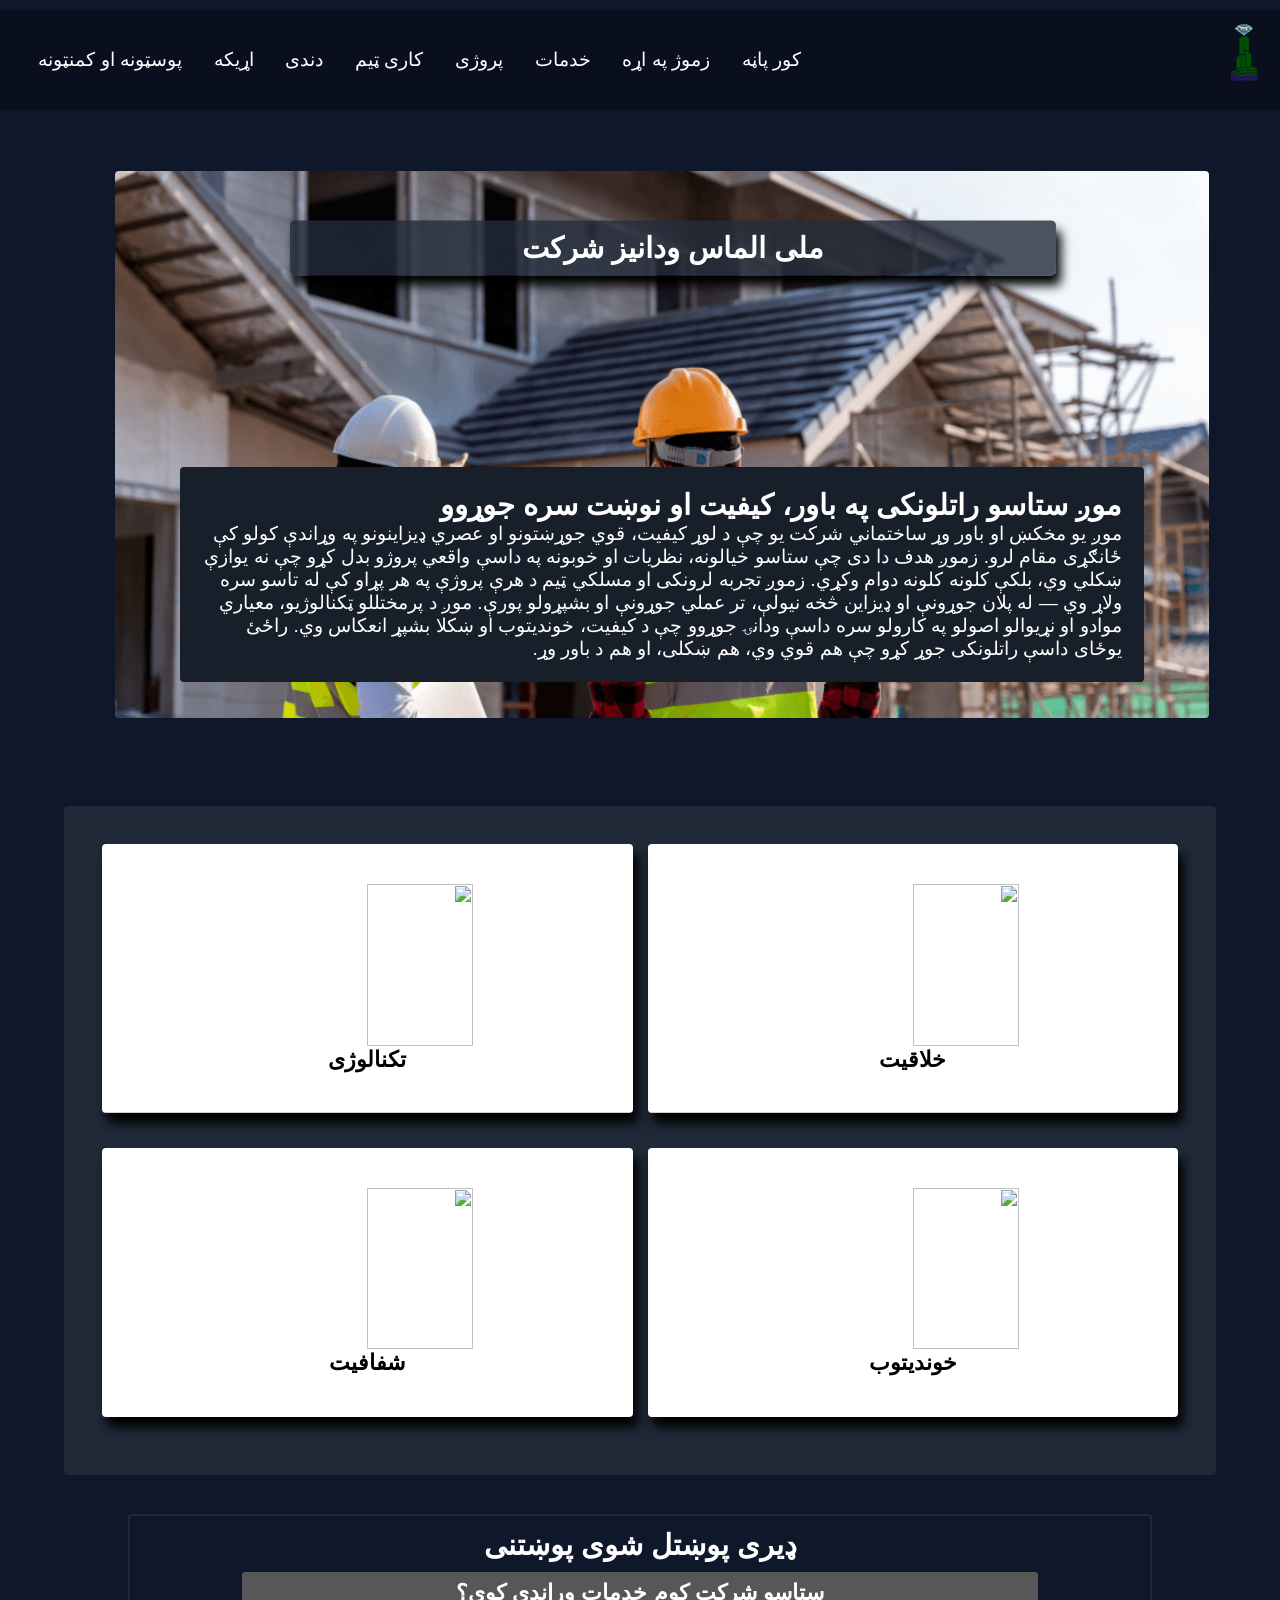
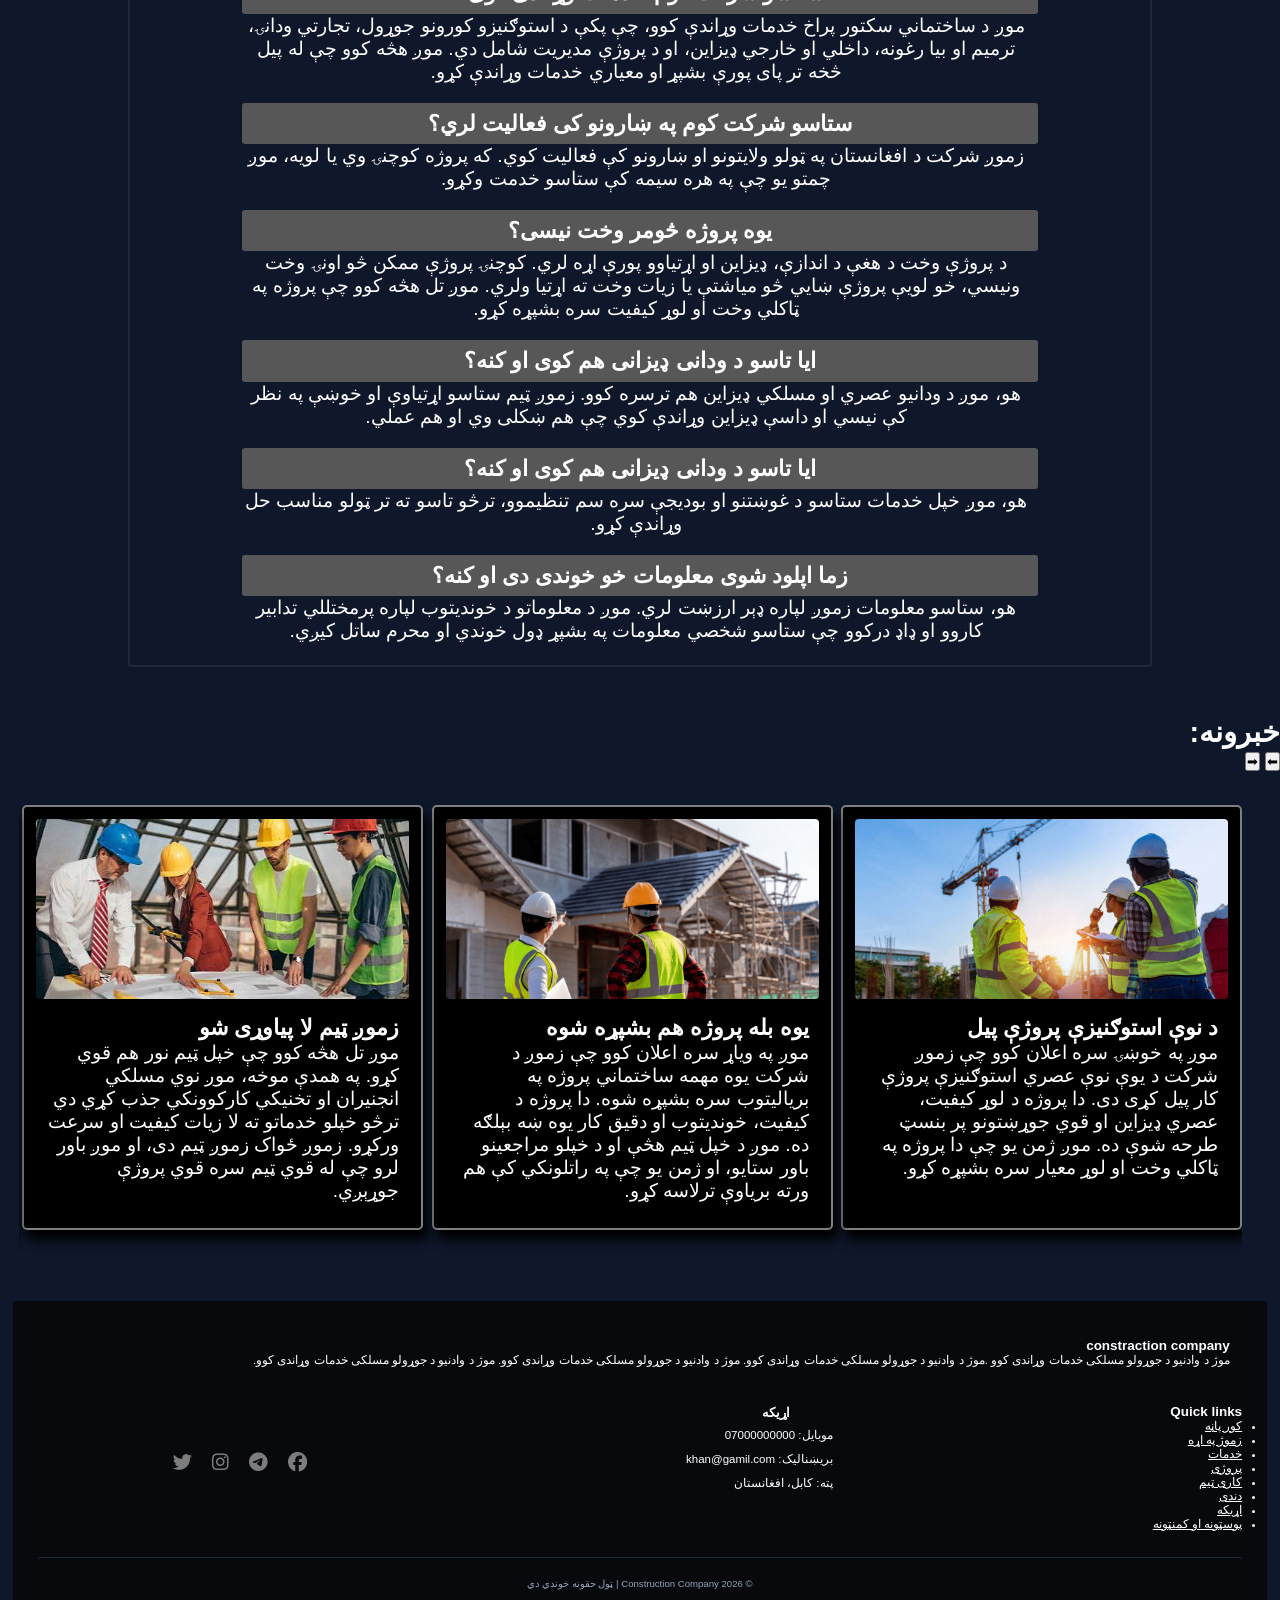
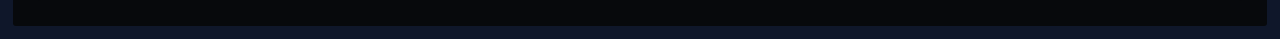
==== commit 06d1ea94: "post and comment page added with some changes in the other pages" ====
--- a/index.html
+++ b/index.html
@@ -33,6 +33,7 @@
                         <li><a href="team.html">کاری ټیم</a></li>
                         <li><a href="job.html">دندی</a></li>
                         <li><a href="contact.html">اړیکه</a></li>
+                        <li><a href="Post_comment.html">پوسټونه او کمنټونه</a></li>
                     </ul>
                 </div>
             </div>
@@ -354,6 +355,7 @@
                     <li><a href="team.html">کاری ټیم</a></li>
                     <li><a href="job.html">دندی</a></li>
                     <li><a href="contact.html">اړیکه</a></li>
+                    <li><a href="Post_comment.html">پوسټونه او کمنټونه</a></li>
                 </ul>
             </div>
 
@@ -365,12 +367,12 @@
             </div>
 
             <div class="social_media_link">
-                    <a href="#" style="color: rgb(125, 125, 125);"><i class="fa-brands fa-facebook"></i></a>
-                    <a href="#" style="color: rgb(125, 125, 125);"><i class="fa-brands fa-telegram"></i></a>
-                    <a href="#" style="color: rgb(125, 125, 125);"><i class="fa-brands fa-instagram"></i></a>
-                    <a href="#" style="color: rgb(125, 125, 125);"><i class="fa-brands fa-twitter"></i></a>
-                </div>
-            </div>
+                <a href="#" style="color: rgb(125, 125, 125);"><i class="fa-brands fa-facebook"></i></a>
+                <a href="#" style="color: rgb(125, 125, 125);"><i class="fa-brands fa-telegram"></i></a>
+                <a href="#" style="color: rgb(125, 125, 125);"><i class="fa-brands fa-instagram"></i></a>
+                <a href="#" style="color: rgb(125, 125, 125);"><i class="fa-brands fa-twitter"></i></a>
+            </div>
+        </div>
         </div>
         <div class="copy-right">
             <p>© 2026 Construction Company | ټول حقونه خوندي دي</p>
--- a/style/style.css
+++ b/style/style.css
@@ -8,10 +8,15 @@
     font-size: 16px;
 }
 
+:root {
+    --body-color: rgb(15, 23, 42);
+    --text-color: white;
+}
+
 body {
     font-family: 'Segoe UI', Tahoma, Geneva, Verdana, sans-serif;
-    background: rgb(15, 23, 42);
-    color: white;
+    background: var(--body-color);
+    color: var(--text-color);
     margin: auto;
     font-size: 1.2rem;
 }
@@ -25,7 +30,7 @@
     position: relative;
 }
 
-/* Slider */
+
 #news {
     position: relative;
     display: flex;
@@ -67,9 +72,30 @@
 }
 
 
+@media (min-width: 601px) and (max-width: 991px) {
+    html {
+        font-size: 18px;
+    }
 
+    .navigation {
+        flex-direction: column;
+        align-items: center;
+        padding: 0.8rem;
+    }
 
-@media (min-width: 601px) and (max-width: 991px) {
+    .menu-bar {
+        justify-content: center;
+    }
+
+    .menu-list {
+        gap: 0.8rem;
+        justify-content: center;
+    }
+
+    .menu-list li a {
+        font-size: 0.85rem;
+    }
+
     .news-content {
         padding: 10px;
     }
@@ -93,9 +119,6 @@
     }
 }
 
-footer {
-    font-size: 0.8rem;
-}
 
 @media (min-width: 992px) {
     .news-content {
@@ -103,7 +126,7 @@
     }
 
     html {
-        font-size: 18px;
+        font-size: 16px;
     }
 
     body {
--- a/style/header.css
+++ b/style/header.css
@@ -2,6 +2,10 @@
     margin: 0;
     padding: 0;
     box-sizing: border-box;
+}
+
+:root {
+    --primary-color: rgb(10, 15, 30);
 }
 
 header {
--- a/style/footer.css
+++ b/style/footer.css
@@ -1,6 +1,11 @@
+:root {
+    --primary-color: rgb(7, 9, 12);
+    --text-color: white;
+}
+
 footer {
-    background-color: rgb(7, 9, 12);
-    color: white;
+    background-color: var(--primary-color);
+    color: var(--text-color);
     margin: 1%;
     padding: 1%;
     border-radius: 3px;
@@ -15,7 +20,7 @@
 
 .link-contact-secial-link div {
     margin: 2%;
-    background-color: rgb(7, 9, 12);
+    background-color: var(--primary-color);
 
 }
 
@@ -24,7 +29,7 @@
 .footer-link,
 .social_media_link,
 .copy-right {
-    background-color: rgb(7, 9, 12);
+    background-color: var(--primary-color);
     margin: 1%;
     padding: 1%;
     border-radius: 3px;
@@ -98,7 +103,7 @@
 
 @media (min-width: 992px) {
     footer {
-        font-size: 1rem;
+        font-size: 1.2rem;
     }
 
     .link-contact-secial-link {
@@ -110,10 +115,10 @@
         font-size: 2rem;
     }
 
-
     .copy-right {
         padding-top: 2rem;
         margin-top: 1.5rem;
         font-size: 1rem;
     }
+
 }
--- a/style/card-3.css
+++ b/style/card-3.css
@@ -90,6 +90,25 @@
 }
 
 @media (min-width: 601px) and (max-width: 991px) {
+    .navigation {
+        flex-direction: column;
+        align-items: center;
+        padding: 0.8rem;
+    }
+
+    .menu-bar {
+        justify-content: center;
+    }
+
+    .menu-list {
+        gap: 0.8rem;
+        justify-content: center;
+    }
+
+    .menu-list li a {
+        font-size: 0.85rem;
+    }
+
     .card-p {
         font-size: 1.6rem;
     }
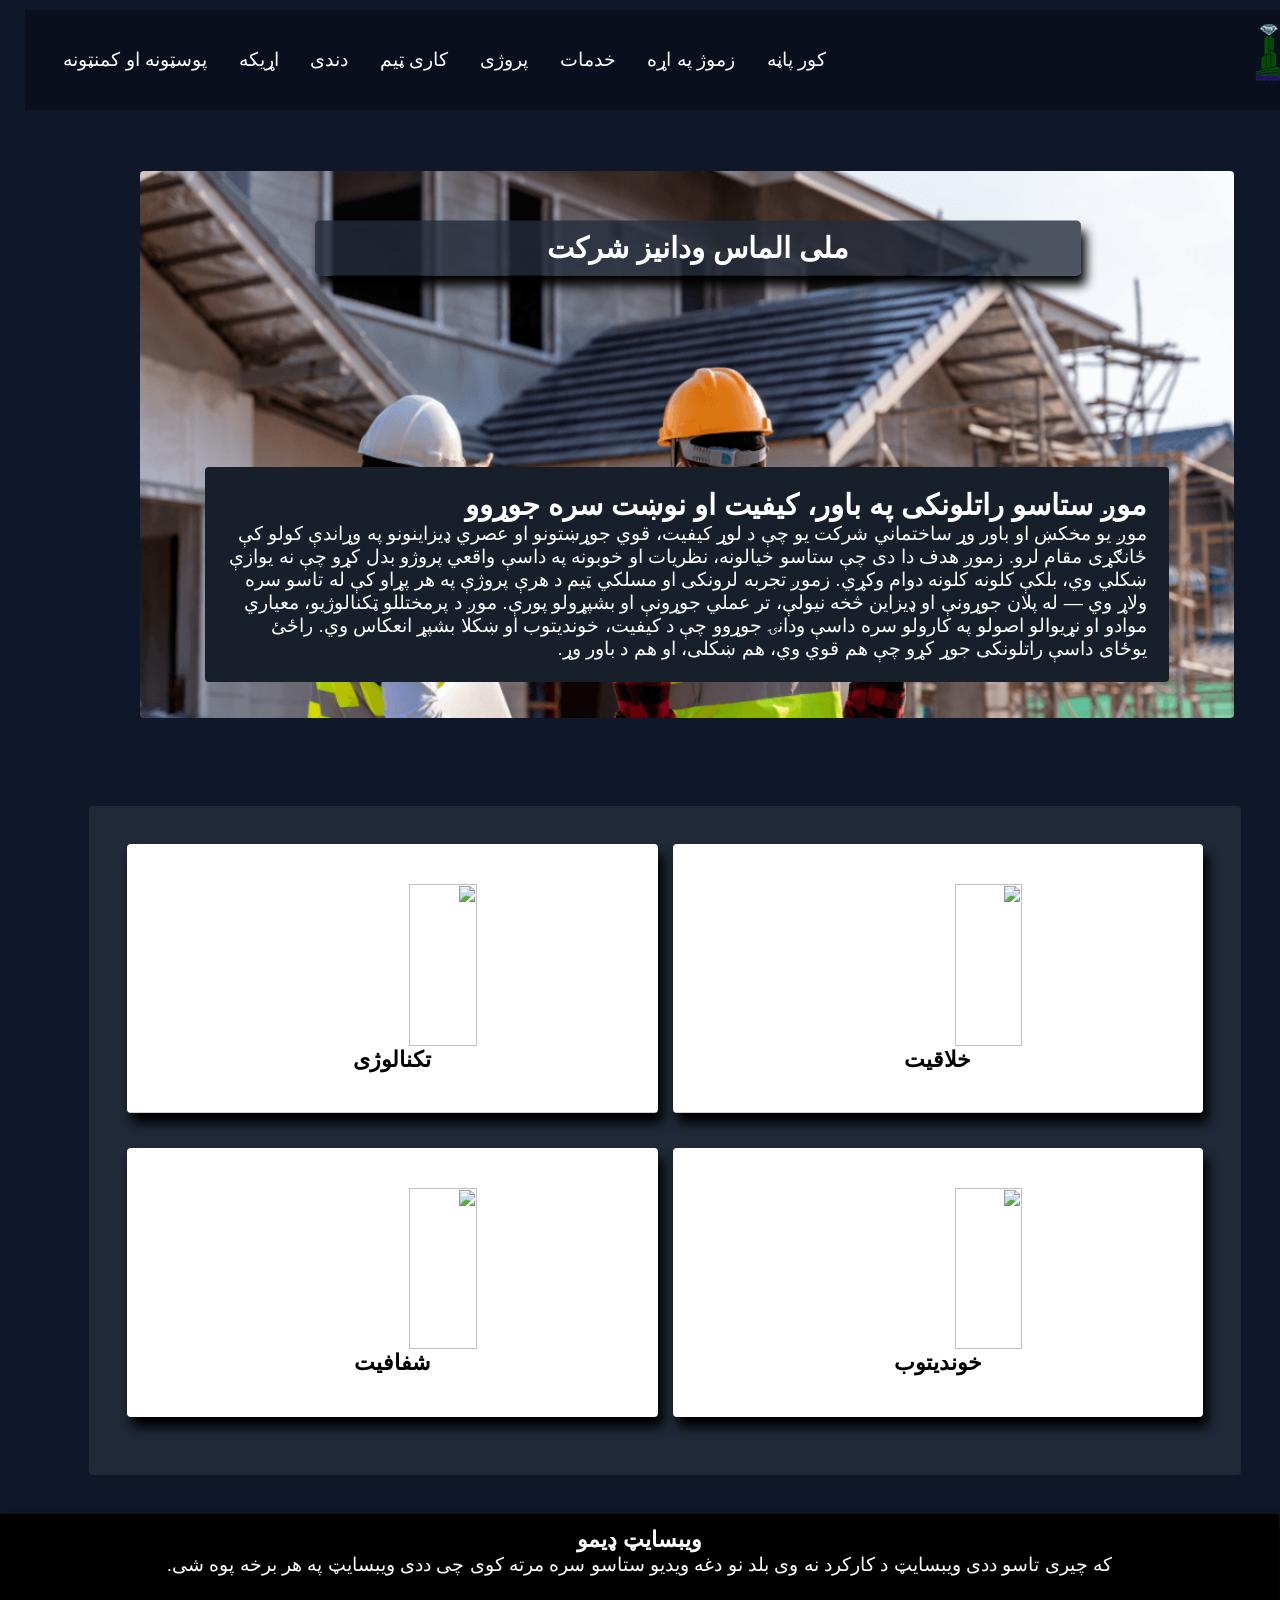
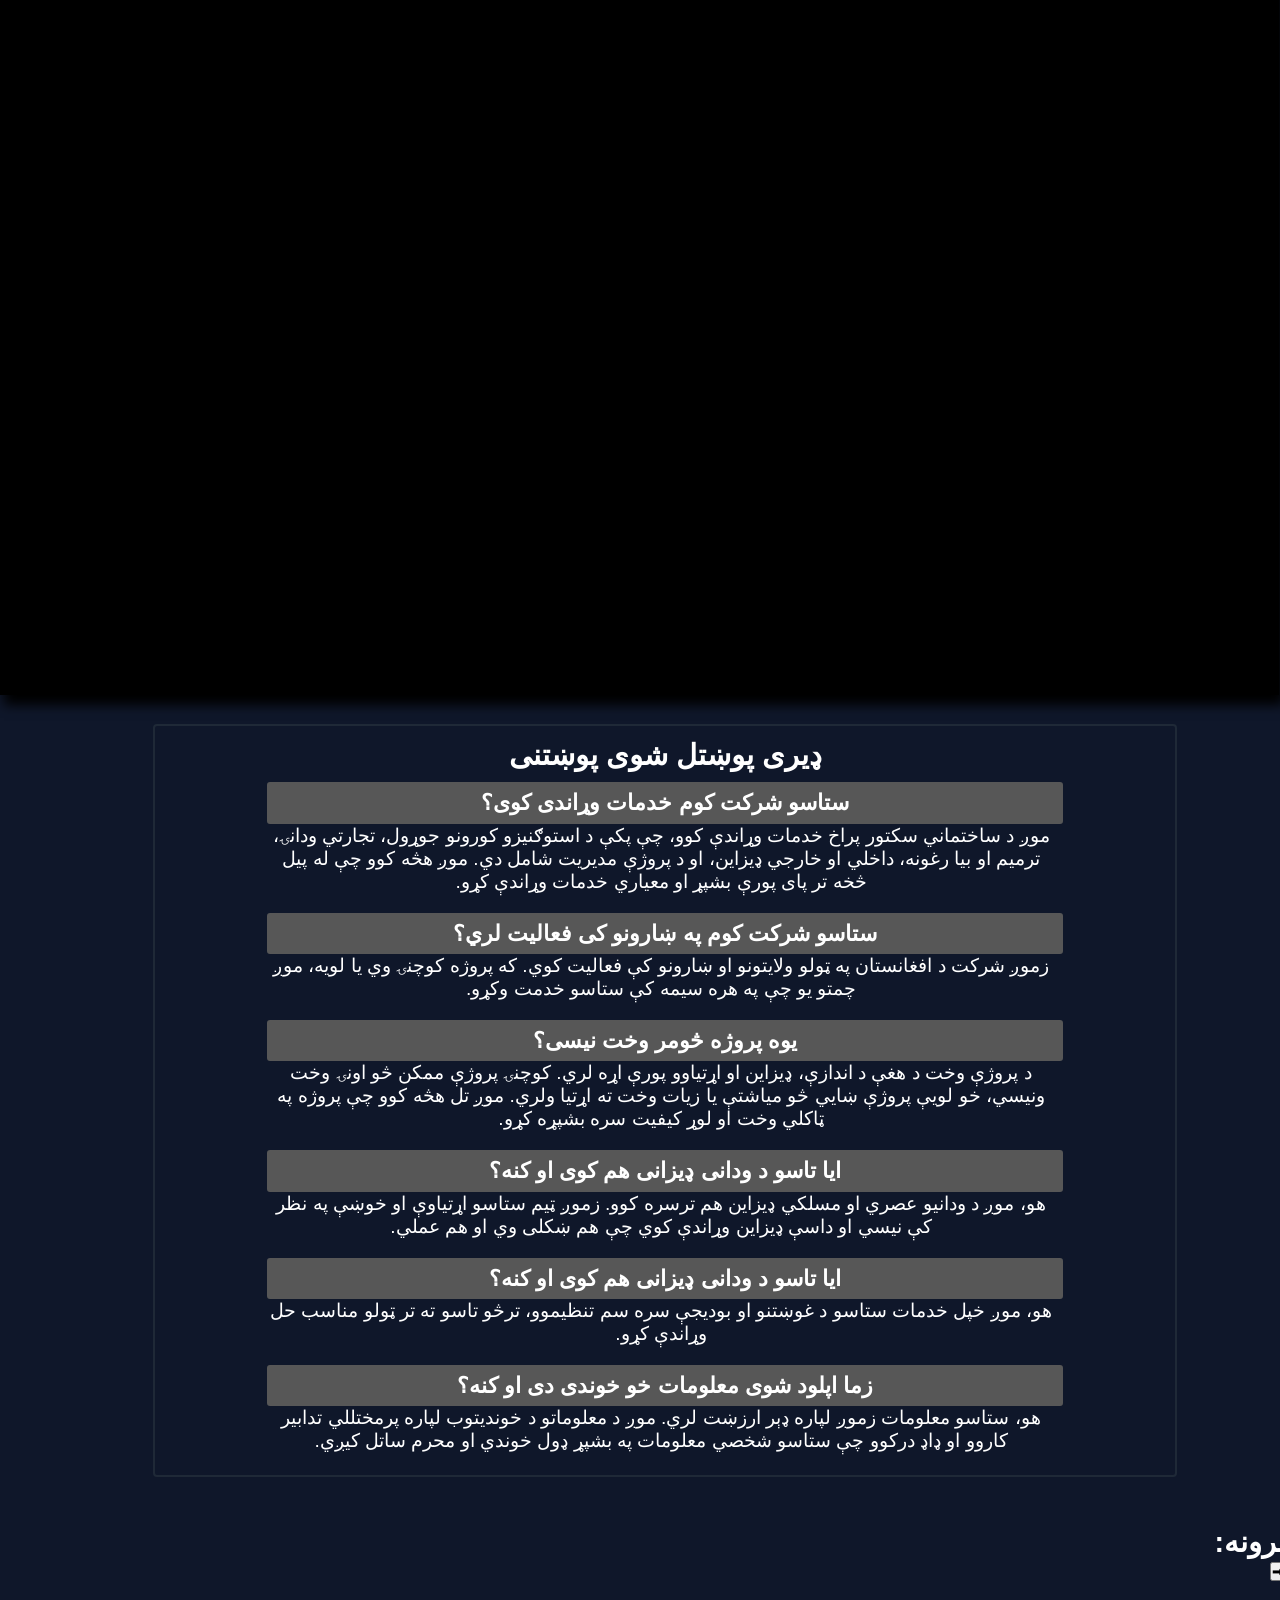
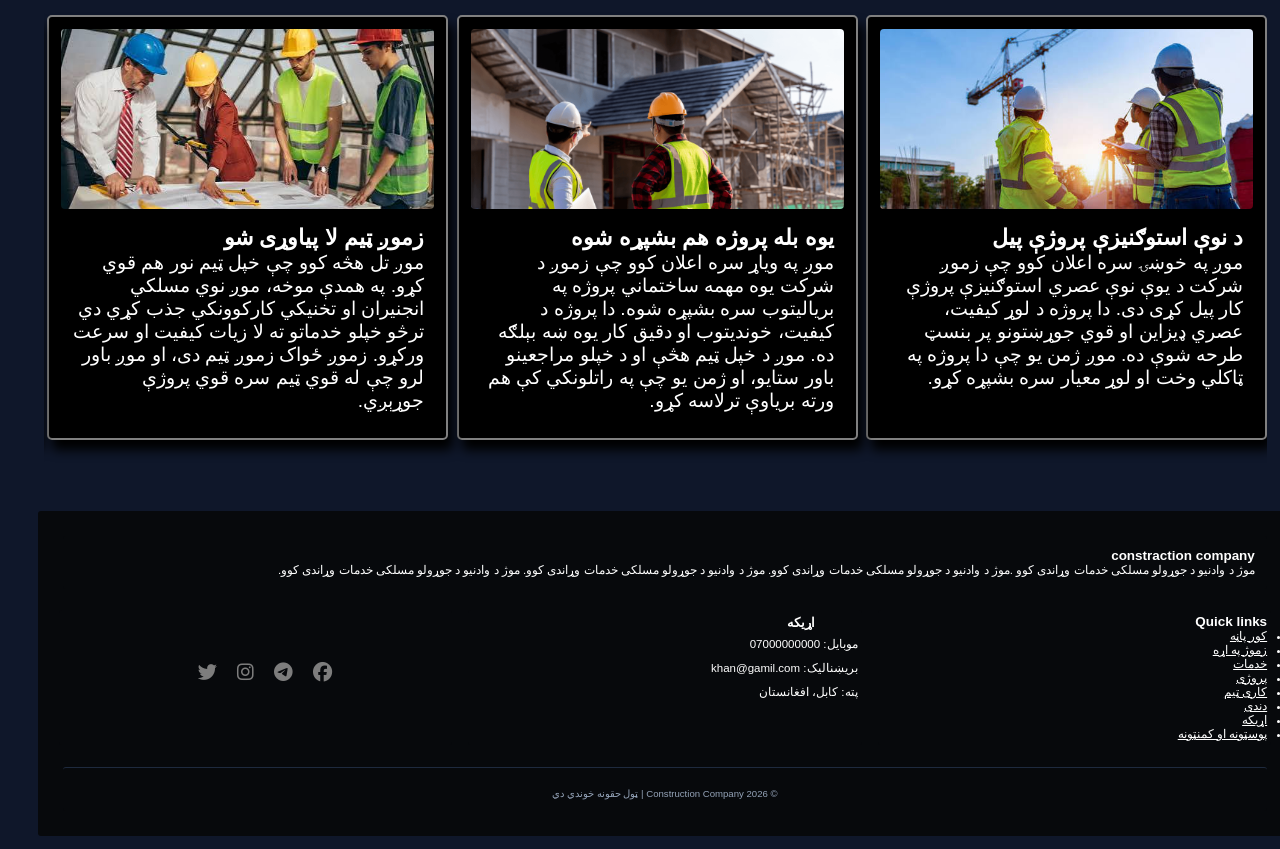
==== commit 7d8e7f85: "video added" ====
--- a/index.html
+++ b/index.html
@@ -149,6 +149,21 @@
         </div>
     </section>
 
+    <!-- https://youtu.be/ybw27zB2SMw?si=An2mvch2-hTfVyCx -->
+
+    <section id="video-demo">
+    <h3>ویبسایټ ډیمو</h3>
+    <p>که چیری تاسو ددی ویبسایټ د کارکرد نه وی بلد نو دغه ویدیو ستاسو سره مرته کوی چی ددی ویبسایټ په هر برخه پوه شی.</p>
+    
+    <div class="video-container">
+        <iframe src="https://www.youtube.com/embed/ybw27zB2SMw" 
+                title="YouTube video player" 
+                frameborder="0" 
+                allow="accelerometer; autoplay; clipboard-write; encrypted-media; gyroscope; picture-in-picture; web-share" 
+                allowfullscreen>
+        </iframe>
+    </div>
+    </section>
 
 
     <section id="FAQ-section">
--- a/style/style.css
+++ b/style/style.css
@@ -71,6 +71,32 @@
     padding: 3px;
 }
 
+#video-demo {
+    width: 100%;
+    padding: 1%;
+    background: rgb(0, 0, 0);
+    margin: 2%;
+    text-align: center;
+    margin-bottom: 3rem;
+    box-shadow: rgb(0, 0, 0) 5px 10px 11px;
+}
+
+.video-container {
+    position: relative;
+    padding-bottom: 56.25%;
+    overflow: hidden;
+    max-width: 100%;
+}
+
+.video-container iframe {
+    position: absolute;
+    top: 6%;
+    left: 0;
+    width: 100%;
+    height: 90%;
+    border-radius: 5px;
+}
+
 
 @media (min-width: 601px) and (max-width: 991px) {
     html {
@@ -116,6 +142,11 @@
         flex-direction: row;
         justify-content: space-between;
         align-items: center;
+    }
+
+    .video {
+        width: 85%;
+        margin: 7.5%;
     }
 }
 
@@ -168,4 +199,9 @@
         margin-bottom: 20px;
     }
 
+    /* .video {
+        width: 85%;
+        margin: 7.5%;
+    } */
+
 }
--- a/style/card-3.css
+++ b/style/card-3.css
@@ -162,6 +162,6 @@
     }
 
     .card-image img {
-        width: 50%;
+        width: 40%;
     }
 }
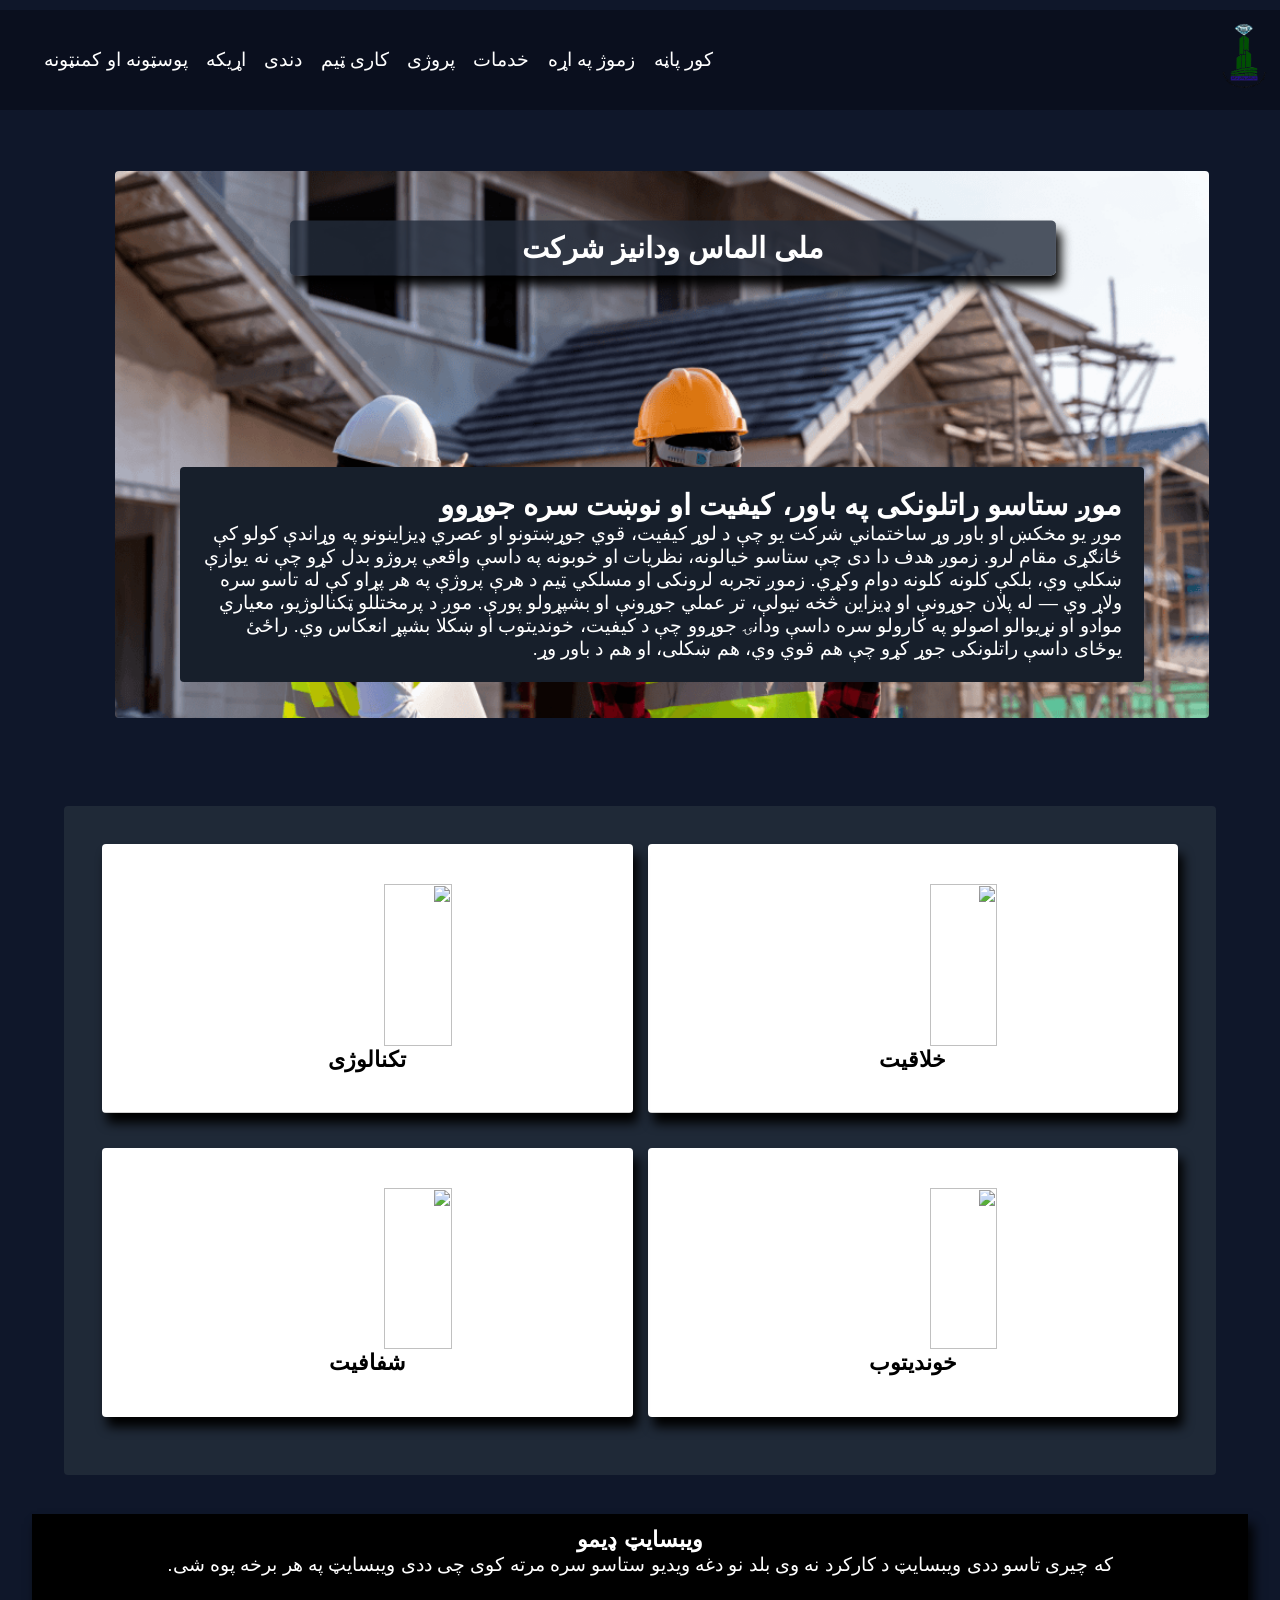
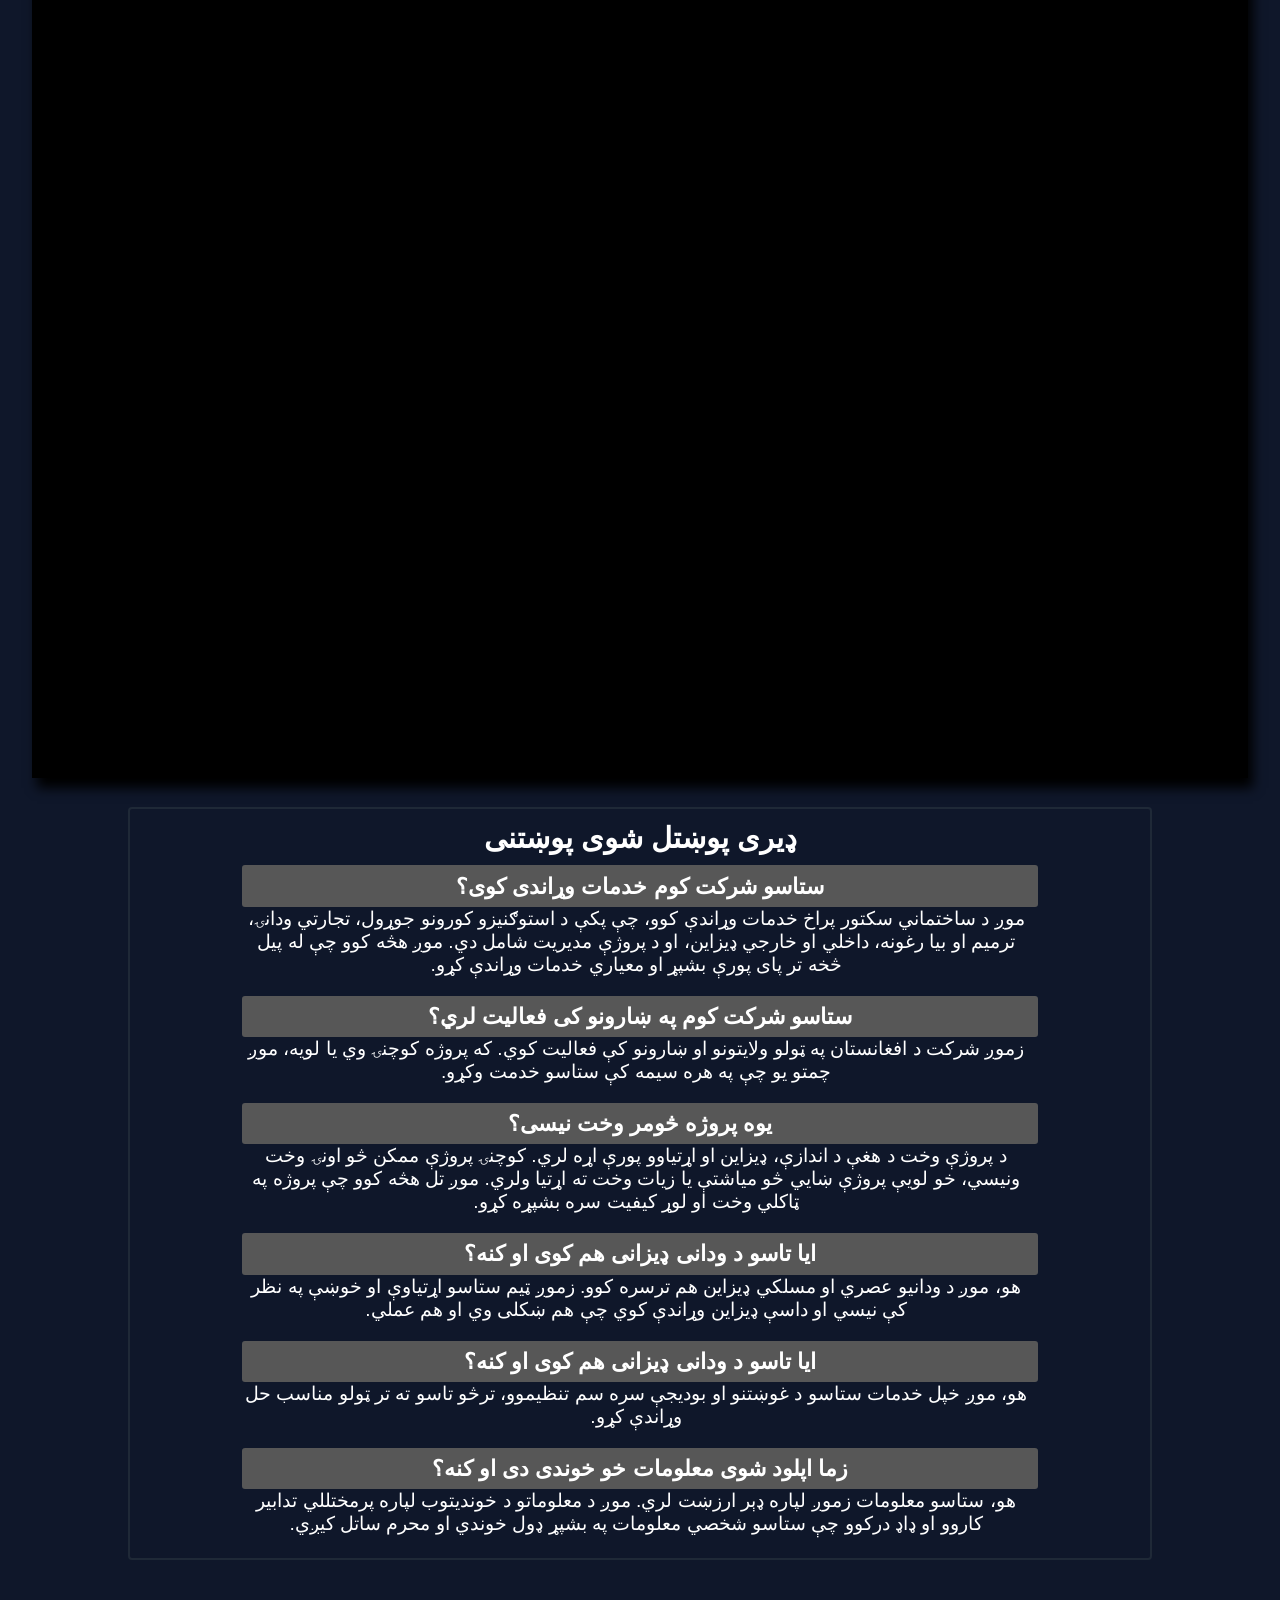
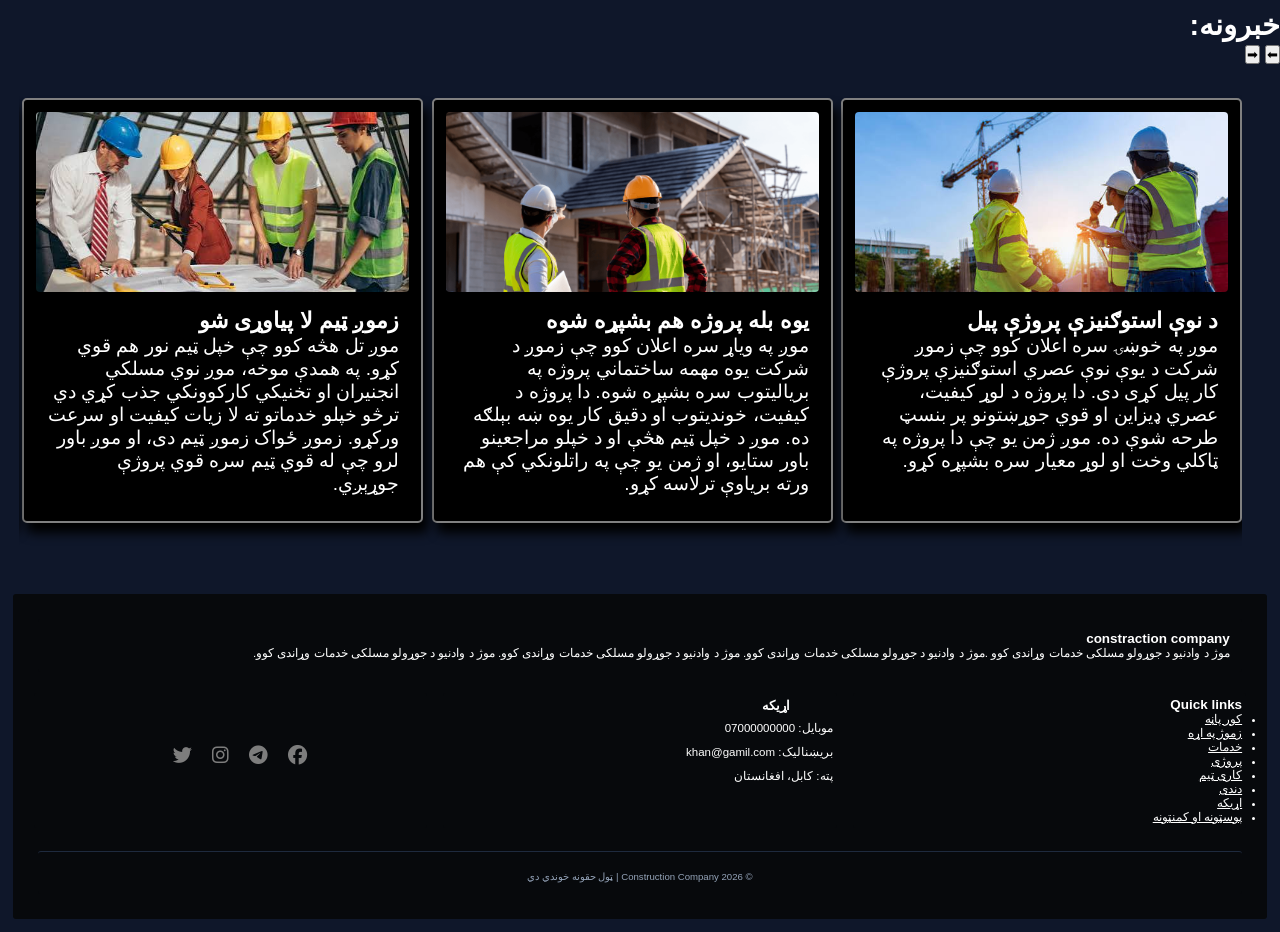
==== commit 98457c33: "changes in font of some pages" ====
--- a/index.html
+++ b/index.html
@@ -24,6 +24,10 @@
                 <div class="logo">
                     <img src="logo/Logo-removebg-preview.png" alt="">
                 </div>
+                <div class="menu-icon" id="menu-toggle">
+                    <i class="fa-solid fa-bars"></i>
+
+                </div>
                 <div class="menu-bar">
                     <ul class="menu-list">
                         <li><a href="#">کور پاڼه</a></li>
@@ -149,20 +153,17 @@
         </div>
     </section>
 
-    <!-- https://youtu.be/ybw27zB2SMw?si=An2mvch2-hTfVyCx -->
-
     <section id="video-demo">
-    <h3>ویبسایټ ډیمو</h3>
-    <p>که چیری تاسو ددی ویبسایټ د کارکرد نه وی بلد نو دغه ویدیو ستاسو سره مرته کوی چی ددی ویبسایټ په هر برخه پوه شی.</p>
-    
-    <div class="video-container">
-        <iframe src="https://www.youtube.com/embed/ybw27zB2SMw" 
-                title="YouTube video player" 
-                frameborder="0" 
-                allow="accelerometer; autoplay; clipboard-write; encrypted-media; gyroscope; picture-in-picture; web-share" 
+        <h3>ویبسایټ ډیمو</h3>
+        <p>که چیری تاسو ددی ویبسایټ د کارکرد نه وی بلد نو دغه ویدیو ستاسو سره مرته کوی چی ددی ویبسایټ په هر برخه پوه شی.
+        </p>
+
+        <div class="video-container">
+            <iframe src="https://www.youtube.com/embed/ybw27zB2SMw" title="YouTube video player" frameborder="0"
+                allow="accelerometer; autoplay; clipboard-write; encrypted-media; gyroscope; picture-in-picture; web-share"
                 allowfullscreen>
-        </iframe>
-    </div>
+            </iframe>
+        </div>
     </section>
 
 
@@ -395,6 +396,7 @@
         </div>
     </footer>
 
+    <script src="javaScripts/HeaderMenu.js"></script>
 </body>
 
 </html>
--- a/style/style.css
+++ b/style/style.css
@@ -18,7 +18,7 @@
     background: var(--body-color);
     color: var(--text-color);
     margin: auto;
-    font-size: 1.2rem;
+    font-size: 0.5rem;
 }
 
 section {
@@ -72,10 +72,10 @@
 }
 
 #video-demo {
-    width: 100%;
+    width: 95%;
     padding: 1%;
     background: rgb(0, 0, 0);
-    margin: 2%;
+    margin: 2.5%;
     text-align: center;
     margin-bottom: 3rem;
     box-shadow: rgb(0, 0, 0) 5px 10px 11px;
@@ -85,7 +85,8 @@
     position: relative;
     padding-bottom: 56.25%;
     overflow: hidden;
-    max-width: 100%;
+    max-width: 90%;
+    margin: 5%;
 }
 
 .video-container iframe {
@@ -131,7 +132,7 @@
     }
 
     body {
-        font-size: 1.6rem;
+        font-size: 0.9rem;
     }
 
     .com_news {
@@ -152,6 +153,9 @@
 
 
 @media (min-width: 992px) {
+    body{
+        font-size: 1.2rem;
+    }
     .news-content {
         padding: 10px;
     }
@@ -199,9 +203,9 @@
         margin-bottom: 20px;
     }
 
-    /* .video {
+    .video {
         width: 85%;
         margin: 7.5%;
-    } */
+    }
 
 }
--- a/style/header.css
+++ b/style/header.css
@@ -1,129 +1,184 @@
-* {
-    margin: 0;
-    padding: 0;
-    box-sizing: border-box;
-}
+ * {
+     margin: 0;
+     padding: 0;
+     box-sizing: border-box;
+ }
 
-:root {
-    --primary-color: rgb(10, 15, 30);
-}
+ :root {
+     --primary-color: rgb(10, 15, 30);
+ }
 
-header {
-    display: none;
-    margin-bottom: 15px;
-    width: 100%;
-    margin: 0%;
-    margin-top: 10px;
-    margin-bottom: 10px;
-}
+ header {
+     margin-bottom: 15px;
+     width: 100%;
+     margin: 0%;
+     margin-top: 10px;
+     margin-bottom: 10px;
+ }
+
+ .navigation {
+     display: flex;
+     justify-content: space-between;
+     align-items: center;
+     background: rgb(10, 15, 30);
+ }
 
 
 
-.navigation {
-    display: flex;
-    justify-content: space-between;
-    align-items: center;
-    background: rgb(10, 15, 30);
-}
+ .logo {
+     display: flex;
+     justify-content: flex-start;
+     width: 80px;
+     height: auto;
+ }
+
+ .logo img {
+     max-height: 100px;
+     width: auto;
+     display: block;
+ }
+
+ .menu-bar {
+     flex: 1;
+     display: flex;
+     justify-content: flex-end;
+     margin-left: 3%;
+ }
 
 
-.logo {
-    display: flex;
-    justify-content: flex-start;
-    width: 80px;
-    height: auto;
-}
+ .menu-list {
+     display: block;
+     position: fixed;
+     text-align: center;
+     top: 0;
+     left: 0;
+     width: 100%;
+     max-width: 400px;
+     padding-top: 45px;
+     height: 100%;
+     list-style: none;
+     z-index: 1000;
+     background: rgb(10, 15, 30);
+ }
 
-.logo img {
-    max-height: 100px;
-    width: auto;
-    display: block;
-}
+ .menu-list a {
+     display: block;
+     text-decoration: none;
+     color: white;
+     position: relative;
+     box-shadow: rgb(0, 0, 0) 0px 0px 20px;
+     margin: 5%;
+     /* padding: 1%; */
+ }
 
-.menu-bar {
-    flex: 1;
-    display: flex;
-    justify-content: flex-end;
-    margin-left: 3%;
-}
 
-.menu-list {
-    display: flex;
-    flex-direction: row;
-    list-style: none;
-    gap: 3.3rem;
-    position: relative;
-}
+ .menu-list a::after {
+     content: "";
+     position: absolute;
+     right: 0;
+     bottom: -5px;
+     width: 0;
+     height: 2px;
+     background-color: white;
+     transition: width 0.5s ease;
+ }
 
-.menu-list a {
-    text-decoration: none;
-    color: white;
-    position: relative;
-}
+ .menu-list a:hover::after {
+     width: 100%;
+ }
 
-.menu-list a::after {
-    content: "";
-    position: absolute;
-    right: 0;
-    bottom: -5px;
-    width: 0;
-    height: 2px;
-    background-color: white;
-    transition: width 0.5s ease;
-}
+ @media (min-width: 992px) {
+     header {
+         display: block;
+         position: sticky;
+         top: 10px;
+         z-index: 1000;
 
-.menu-list a:hover::after {
-    width: 100%;
-}
+         background: rgb(10, 15, 30);
+         display: block;
+     }
 
-@media (min-width: 992px) {
-    header {
-        display: block;
-        position: sticky;
-        top: 10px;
-        z-index: 1000;
-        /* background-color: rgb(31, 41, 55); */
-        background: rgb(10, 15, 30);
-        display: block;
-    }
+     body {
+         font-size: 2rem;
+     }
 
-    body {
-        font-size: 2rem;
-    }
+     /* new */
+     .menu-list {
+         display: flex;
+         flex-direction: row;
+         list-style: none;
+         gap: 1.9rem;
+         position: static;
+         width: auto;
+         height: auto;
+         padding: 0.5%;
+         max-width: none;
+     }
 
-    .menu-list {
-        gap: 3.3rem;
-    }
-}
+     .menu-list a {
+         padding: 0;
+         margin: 0;
+         box-shadow: none;
+     }
 
-@media (min-width: 601px) and (max-width: 991px) {
+     #menu-toggle {
+         display: none;
+     }
 
-    header {
-        display: block;
-        position: sticky;
-        top: 2px;
-        z-index: 1000;
-        background-color: rgb(31, 41, 55);
-        display: block;
-    }
+     .menu-icon {
+         display: none;
+     }
+ }
 
-    body {
-        font-size: 2rem;
-    }
+ @media (min-width: 601px) and (max-width: 991px) {
 
-    .navigation {
-        width: 100%;
-    }
+     header {
+         display: block;
+         position: sticky;
+         top: 2px;
+         z-index: 1000;
+         background-color: rgb(31, 41, 55);
+         display: block;
+     }
 
-    header {
-        width: 100%;
-        margin-bottom: 15px;
-    }
+     body {
+         font-size: 2rem;
+     }
 
-    .menu-list {
-        gap: 2rem;
-        width: 100%;
-        align-items: center;
-        justify-content: center;
-    }
-}+     .navigation {
+         width: 100%;
+     }
+
+     header {
+         width: 100%;
+         margin-bottom: 15px;
+     }
+
+     .menu-list {
+         gap: 2rem;
+         width: 100%;
+         align-items: center;
+         justify-content: center;
+     }
+
+
+     .menu-list {
+         display: flex;
+         flex-direction: row;
+         list-style: none;
+         gap: 1.9rem;
+         position: static;
+         width: auto;
+         height: auto;
+         /* padding: 1%; */
+         max-width: none;
+     }
+
+     .menu-list a {
+         padding: 0;
+         margin: 0;
+         box-shadow: none;
+         padding: 0.3rem;
+     }
+
+ }
